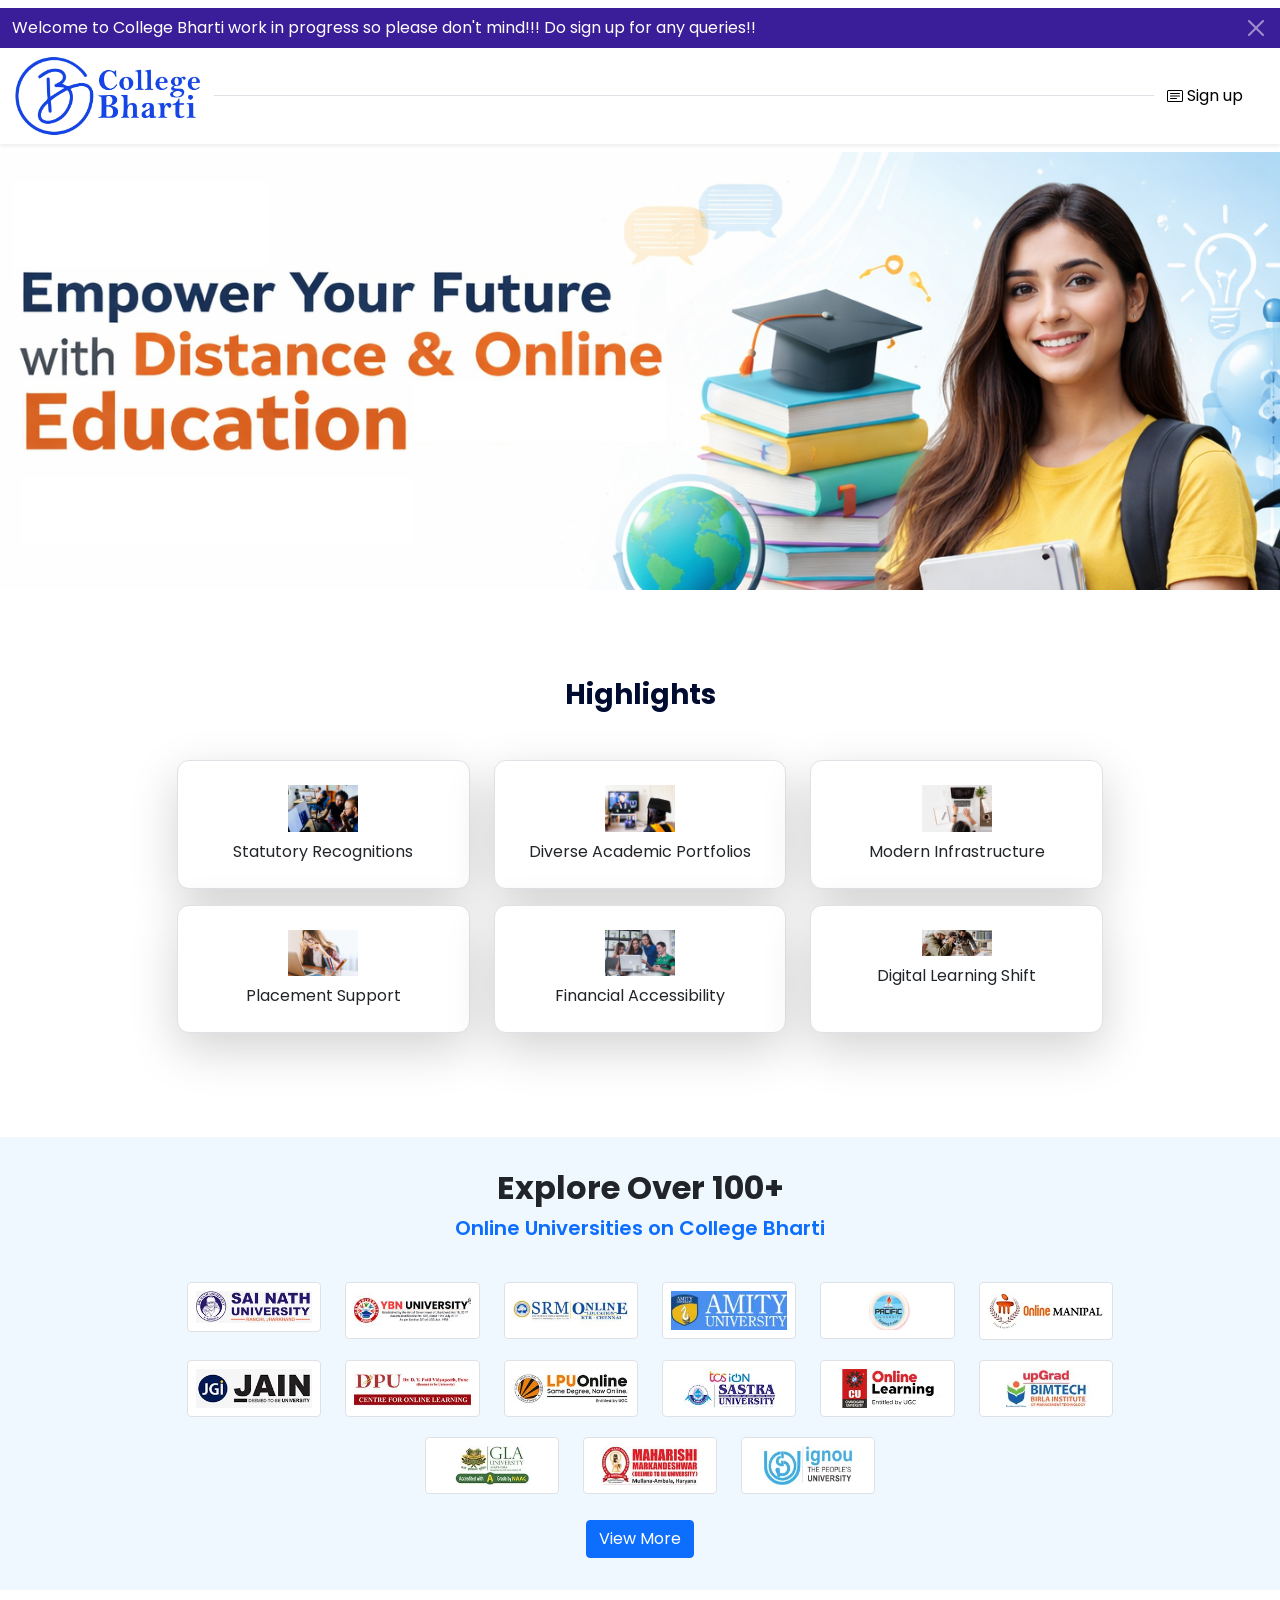
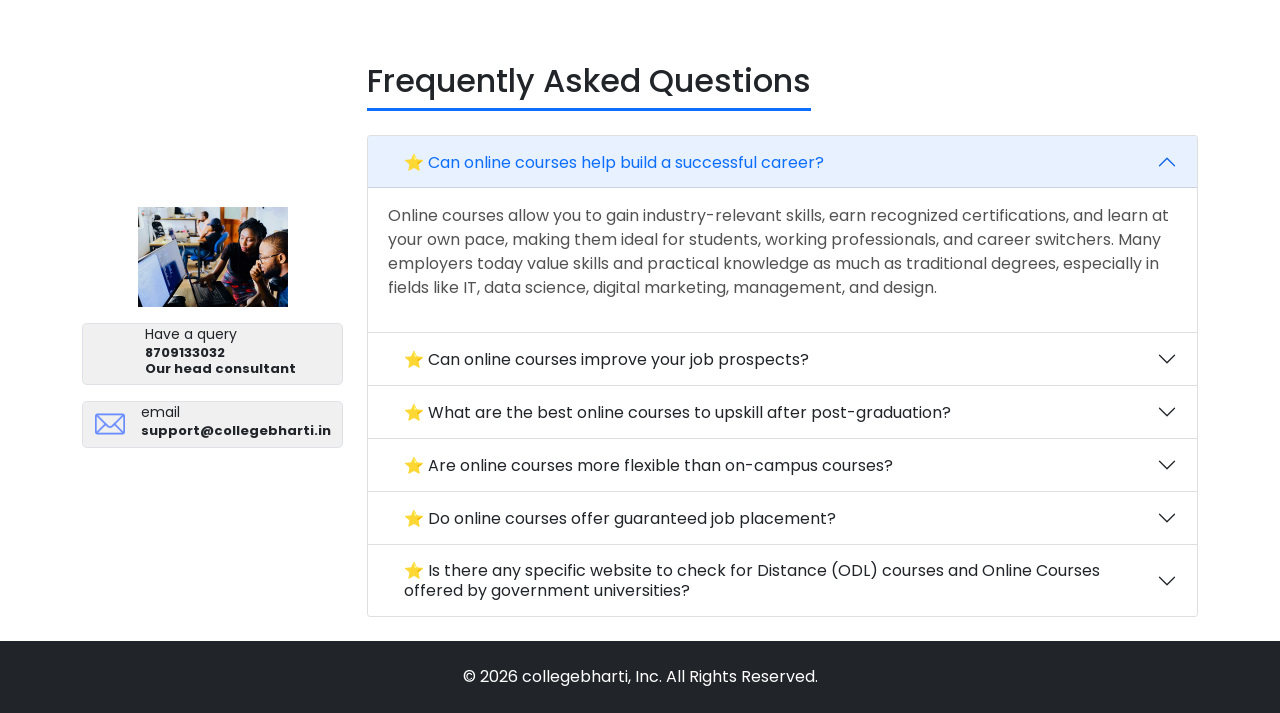
==== index.html @ 0f42dafe "Update in the database changed to firebase" ====
﻿<html lang="en" data-qb-installed="true">

<head>
  <!-- Google Tag Manager -->
  <script type="text/javascript" async=""
    src="https://www.googletagmanager.com/gtag/js?id=AW-16670004128&amp;cx=c&amp;gtm=4e62p1"></script>
  <script type="text/javascript" async=""
    src="https://www.googletagmanager.com/gtag/js?id=AW-10855552401&amp;cx=c&amp;gtm=4e62p1"></script>
  <script async="" src="https://s.adroll.com/j/ZLJFUQRIENGUBLKSGVADXE/roundtrip.js"></script>
  <script
    src="https://connect.facebook.net/signals/config/1124533482657163?v=2.9.272&amp;r=stable&amp;domain=collegeBharti.in&amp;hme=243a8305e15c8bf3a50c0d350a428553388d507240cf13e95dd0abfb8651365d&amp;ex_m=100%2C192%2C141%2C22%2C69%2C70%2C134%2C65%2C64%2C11%2C149%2C86%2C16%2C128%2C121%2C72%2C75%2C127%2C146%2C151%2C8%2C4%2C5%2C7%2C6%2C3%2C87%2C97%2C152%2C157%2C206%2C59%2C173%2C174%2C52%2C250%2C30%2C71%2C218%2C217%2C216%2C23%2C32%2C99%2C58%2C10%2C60%2C93%2C94%2C95%2C101%2C124%2C31%2C29%2C126%2C123%2C122%2C142%2C73%2C145%2C143%2C144%2C47%2C57%2C117%2C15%2C148%2C42%2C238%2C239%2C237%2C26%2C27%2C28%2C45%2C135%2C74%2C108%2C18%2C20%2C41%2C37%2C39%2C38%2C80%2C88%2C92%2C106%2C133%2C136%2C43%2C107%2C24%2C21%2C113%2C66%2C35%2C138%2C137%2C139%2C130%2C129%2C25%2C34%2C56%2C105%2C147%2C67%2C17%2C140%2C110%2C78%2C63%2C19%2C81%2C82%2C33%2C262%2C199%2C188%2C189%2C187%2C265%2C257%2C49%2C200%2C103%2C125%2C77%2C115%2C51%2C44%2C46%2C109%2C114%2C120%2C55%2C61%2C50%2C53%2C96%2C150%2C1%2C118%2C14%2C116%2C12%2C2%2C54%2C89%2C62%2C112%2C85%2C84%2C153%2C154%2C90%2C91%2C9%2C119%2C98%2C48%2C131%2C83%2C76%2C68%2C111%2C102%2C40%2C132%2C0%2C79%2C36%2C104%2C13%2C155%2C215%2C214%2C209%2C211%2C212%2C213%2C210%2C198%2C208%2C180%2C177%2C178%2C172%2C176%2C179%2C175%2C170%2C285%2C252%2C183%2C202%2C171%2C169%2C221%2C193%2C260%2C163%2C164%2C159%2C165%2C162%2C160%2C161%2C158%2C156%2C167%2C168%2C166%2C240%2C284%2C181"
    async=""></script>
  <script
    src="https://connect.facebook.net/signals/config/1454011912037950?v=2.9.272&amp;r=stable&amp;domain=collegeBharti.in&amp;hme=243a8305e15c8bf3a50c0d350a428553388d507240cf13e95dd0abfb8651365d&amp;ex_m=100%2C192%2C141%2C22%2C69%2C70%2C134%2C65%2C64%2C11%2C149%2C86%2C16%2C128%2C121%2C72%2C75%2C127%2C146%2C151%2C8%2C4%2C5%2C7%2C6%2C3%2C87%2C97%2C152%2C157%2C206%2C59%2C173%2C174%2C52%2C250%2C30%2C71%2C218%2C217%2C216%2C23%2C32%2C99%2C58%2C10%2C60%2C93%2C94%2C95%2C101%2C124%2C31%2C29%2C126%2C123%2C122%2C142%2C73%2C145%2C143%2C144%2C47%2C57%2C117%2C15%2C148%2C42%2C238%2C239%2C237%2C26%2C27%2C28%2C45%2C135%2C74%2C108%2C18%2C20%2C41%2C37%2C39%2C38%2C80%2C88%2C92%2C106%2C133%2C136%2C43%2C107%2C24%2C21%2C113%2C66%2C35%2C138%2C137%2C139%2C130%2C129%2C25%2C34%2C56%2C105%2C147%2C67%2C17%2C140%2C110%2C78%2C63%2C19%2C81%2C82%2C33%2C262%2C199%2C188%2C189%2C187%2C265%2C257%2C49%2C200%2C103%2C125%2C77%2C115%2C51%2C44%2C46%2C109%2C114%2C120%2C55%2C61%2C50%2C53%2C96%2C150%2C1%2C118%2C14%2C116%2C12%2C2%2C54%2C89%2C62%2C112%2C85%2C84%2C153%2C154%2C90%2C91%2C9%2C119%2C98%2C48%2C131%2C83%2C76%2C68%2C111%2C102%2C40%2C132%2C0%2C79%2C36%2C104%2C13%2C155"
    async=""></script>
  <script async="" src="https://connect.facebook.net/en_US/fbevents.js"></script>
  <script async="" src="https://www.googletagmanager.com/gtm.js?id=GTM-MFCZZK9L"></script>
  <script>
    (function (w, d, s, l, i) {
      w[l] = w[l] || [];
      w[l].push({
        'gtm.start': new Date().getTime(),
        event: 'gtm.js'
      });
      var f = d.getElementsByTagName(s)[0],
        j = d.createElement(s),
        dl = l != 'dataLayer' ? '&l=' + l : '';
      j.async = true;
      j.src =
        'https://www.googletagmanager.com/gtm.js?id=' + i + dl;
      f.parentNode.insertBefore(j, f);
    })(window, document, 'script', 'dataLayer', 'GTM-MFCZZK9L');
  </script>
  <!-- End Google Tag Manager -->

  <meta charset="UTF-8">
  <meta http-equiv="X-UA-Compatible" content="IE=edge">
  <meta name="viewport" content="width=device-width, initial-scale=1.0">
  <link rel="shortcut icon" href="College Bharti Final File.webp">
  <title></title>
  <link rel="stylesheet" href="css/bootstrap.min.css">
  <link rel="stylesheet" href="css/owl.carousel.min.css">
  <link rel="stylesheet" href="css/owl.theme.default.min.css">
  <link rel="stylesheet" href="css/style.css">
  <link rel="stylesheet" href="css/cardstyle.css">
  <link rel="stylesheet" href="css/responsive.css">
  <script src="https://kit.fontawesome.com/8b89348dc3.js" crossorigin="anonymous"></script>
  <link rel="stylesheet" href="https://cdnjs.cloudflare.com/ajax/libs/font-awesome/6.5.0/css/all.min.css">
  <link rel="stylesheet" href="https://cdnjs.cloudflare.com/ajax/libs/font-awesome/6.5.0/css/all.min.css">
  <script async="" src="https://www.googletagmanager.com/gtag/js?id=AW-11088436937"></script>
  <link rel="stylesheet" href="https://cdn.jsdelivr.net/npm/bootstrap-icons@1.9.1/font/bootstrap-icons.css">
  <!-- google font -->
  <link
    href="https://fonts.googleapis.com/css2?family=Poppins:ital,wght@0,100;0,200;0,300;0,400;0,500;0,700;0,800;0,900;1,200;1,400;1,500;1,600&amp;display=swap"
    rel="stylesheet">
  <script src="https://cdnjs.cloudflare.com/ajax/libs/lottie-web/5.12.2/lottie.min.js"></script>
  <!-- Google tag (gtag.js) -->
  <script async="" src="https://www.googletagmanager.com/gtag/js?id=AW-10855552401"></script>
  <script>
    window.dataLayer = window.dataLayer || [];

    function gtag() {
      dataLayer.push(arguments);
    }
    gtag('js', new Date());
    gtag('config', 'AW-10855552401');
  </script>
  <!-- Meta Pixel Code -->
  <script>
    ! function (f, b, e, v, n, t, s) {
      if (f.fbq) return;
      n = f.fbq = function () {
        n.callMethod ?
          n.callMethod.apply(n, arguments) : n.queue.push(arguments)
      };
      if (!f._fbq) f._fbq = n;
      n.push = n;
      n.loaded = !0;
      n.version = '2.0';
      n.queue = [];
      t = b.createElement(e);
      t.async = !0;
      t.src = v;
      s = b.getElementsByTagName(e)[0];
      s.parentNode.insertBefore(t, s)
    }(window, document, 'script',
      'https://connect.facebook.net/en_US/fbevents.js');
    fbq('init', '1454011912037950');
    fbq('track', 'PageView');
  </script>
  <noscript><img height="1" width="1" style="display:none"
      src="https://www.facebook.com/tr?id=1454011912037950&ev=PageView&noscript=1" /></noscript>

  <!-- End Meta Pixel Code -->

  <script type="text/javascript">
    adroll_adv_id = "ZLJFUQRIENGUBLKSGVADXE";
    adroll_pix_id = "ILFTEFU5KFA2RCSHQ4VC3H";
    adroll_version = "2.0";

    (function (w, d, e, o, a) {
      w.__adroll_loaded = true;
      w.adroll = w.adroll || [];
      w.adroll.f = ['setProperties', 'identify', 'track'];
      var roundtripUrl = "https://s.adroll.com/j/" + adroll_adv_id +
        "/roundtrip.js";
      for (a = 0; a < w.adroll.f.length; a++) {
        w.adroll[w.adroll.f[a]] = w.adroll[w.adroll.f[a]] || (function (n) {
          return function () {
            w.adroll.push([n, arguments])
          }
        })(w.adroll.f[a])
      }

      e = d.createElement('script');
      o = d.getElementsByTagName('script')[0];
      e.async = 1;
      e.src = roundtripUrl;
      o.parentNode.insertBefore(e, o);
    })(window, document);
    adroll.track("pageView");
  </script>

  <!-- Google tag (gtag.js) -->
  <script async="" src="https://www.googletagmanager.com/gtag/js?id=AW-16670004128"></script>
  <script>
    window.dataLayer = window.dataLayer || [];

    function gtag() {
      dataLayer.push(arguments);
    }
    gtag('js', new Date());
    gtag('config', 'AW-16670004128', {
      'allow_enhanced_conversions': true
    });
  </script>

  <!-- Meta Pixel Code -->
  <script>
    ! function (f, b, e, v, n, t, s) {
      if (f.fbq) return;
      n = f.fbq = function () {
        n.callMethod ?
          n.callMethod.apply(n, arguments) : n.queue.push(arguments)
      };
      if (!f._fbq) f._fbq = n;
      n.push = n;
      n.loaded = !0;
      n.version = '2.0';
      n.queue = [];
      t = b.createElement(e);
      t.async = !0;
      t.src = v;
      s = b.getElementsByTagName(e)[0];
      s.parentNode.insertBefore(t, s)
    }(window, document, 'script',
      'https://connect.facebook.net/en_US/fbevents.js');
    fbq('init', '1124533482657163');
    fbq('track', 'PageView');
  </script>
  <noscript>
    <img height="1" width="1" style="display:none"
      src="https://www.facebook.com/tr?id=1124533482657163&ev=PageView&noscript=1" /></noscript>
  <!-- End Meta Pixel Code -->

  <style>
    button:focus,
    .btn:focus {
      box-shadow: none !important;
    }

    footer ul li {
      text-transform: lowercase;
      margin-bottom: 10px;
    }

    .error {
      font-size: 12px;
      color: #e24c4c !important;
    }
  </style>

  <script async="" type="text/javascript" src="https://www.clickcease.com/monitor/stat.js"></script>
  <style>
    :root {
      --swal2-outline: 0 0 0 3px rgba(100, 150, 200, 0.5);
      --swal2-container-padding: 0.625em;
      --swal2-backdrop: rgba(0, 0, 0, 0.4);
      --swal2-backdrop-transition: background-color 0.15s;
      --swal2-width: 32em;
      --swal2-padding: 0 0 1.25em;
      --swal2-border: none;
      --swal2-border-radius: 0.3125rem;
      --swal2-background: white;
      --swal2-color: #545454;
      --swal2-show-animation: swal2-show 0.3s;
      --swal2-hide-animation: swal2-hide 0.15s forwards;
      --swal2-icon-zoom: 1;
      --swal2-icon-animations: true;
      --swal2-title-padding: 0.8em 1em 0;
      --swal2-html-container-padding: 1em 1.6em 0.3em;
      --swal2-input-border: 1px solid #d9d9d9;
      --swal2-input-border-radius: 0.1875em;
      --swal2-input-box-shadow: inset 0 1px 1px rgba(0, 0, 0, 0.06), 0 0 0 3px transparent;
      --swal2-input-background: transparent;
      --swal2-input-transition: border-color 0.2s, box-shadow 0.2s;
      --swal2-input-hover-box-shadow: inset 0 1px 1px rgba(0, 0, 0, 0.06), 0 0 0 3px transparent;
      --swal2-input-focus-border: 1px solid #b4dbed;
      --swal2-input-focus-box-shadow: inset 0 1px 1px rgba(0, 0, 0, 0.06), 0 0 0 3px rgba(100, 150, 200, 0.5);
      --swal2-progress-step-background: #add8e6;
      --swal2-validation-message-background: #f0f0f0;
      --swal2-validation-message-color: #666;
      --swal2-footer-border-color: #eee;
      --swal2-footer-background: transparent;
      --swal2-footer-color: inherit;
      --swal2-timer-progress-bar-background: rgba(0, 0, 0, 0.3);
      --swal2-close-button-position: initial;
      --swal2-close-button-inset: auto;
      --swal2-close-button-font-size: 2.5em;
      --swal2-close-button-color: #ccc;
      --swal2-close-button-transition: color 0.2s, box-shadow 0.2s;
      --swal2-close-button-outline: initial;
      --swal2-close-button-box-shadow: inset 0 0 0 3px transparent;
      --swal2-close-button-focus-box-shadow: inset var(--swal2-outline);
      --swal2-close-button-hover-transform: none;
      --swal2-actions-justify-content: center;
      --swal2-actions-width: auto;
      --swal2-actions-margin: 1.25em auto 0;
      --swal2-actions-padding: 0;
      --swal2-actions-border-radius: 0;
      --swal2-actions-background: transparent;
      --swal2-action-button-transition: background-color 0.2s, box-shadow 0.2s;
      --swal2-action-button-hover: black 10%;
      --swal2-action-button-active: black 10%;
      --swal2-confirm-button-box-shadow: none;
      --swal2-confirm-button-border-radius: 0.25em;
      --swal2-confirm-button-background-color: #7066e0;
      --swal2-confirm-button-color: #fff;
      --swal2-deny-button-box-shadow: none;
      --swal2-deny-button-border-radius: 0.25em;
      --swal2-deny-button-background-color: #dc3741;
      --swal2-deny-button-color: #fff;
      --swal2-cancel-button-box-shadow: none;
      --swal2-cancel-button-border-radius: 0.25em;
      --swal2-cancel-button-background-color: #6e7881;
      --swal2-cancel-button-color: #fff;
      --swal2-toast-show-animation: swal2-toast-show 0.5s;
      --swal2-toast-hide-animation: swal2-toast-hide 0.1s forwards;
      --swal2-toast-border: none;
      --swal2-toast-box-shadow: 0 0 1px hsl(0deg 0% 0% / 0.075), 0 1px 2px hsl(0deg 0% 0% / 0.075), 1px 2px 4px hsl(0deg 0% 0% / 0.075), 1px 3px 8px hsl(0deg 0% 0% / 0.075), 2px 4px 16px hsl(0deg 0% 0% / 0.075)
    }

    [data-swal2-theme=dark] {
      --swal2-dark-theme-black: #19191a;
      --swal2-dark-theme-white: #e1e1e1;
      --swal2-background: var(--swal2-dark-theme-black);
      --swal2-color: var(--swal2-dark-theme-white);
      --swal2-footer-border-color: #555;
      --swal2-input-background: color-mix(in srgb, var(--swal2-dark-theme-black), var(--swal2-dark-theme-white) 10%);
      --swal2-validation-message-background: color-mix(in srgb, var(--swal2-dark-theme-black), var(--swal2-dark-theme-white) 10%);
      --swal2-validation-message-color: var(--swal2-dark-theme-white);
      --swal2-timer-progress-bar-background: rgba(255, 255, 255, 0.7)
    }

    @media(prefers-color-scheme: dark) {
      [data-swal2-theme=auto] {
        --swal2-dark-theme-black: #19191a;
        --swal2-dark-theme-white: #e1e1e1;
        --swal2-background: var(--swal2-dark-theme-black);
        --swal2-color: var(--swal2-dark-theme-white);
        --swal2-footer-border-color: #555;
        --swal2-input-background: color-mix(in srgb, var(--swal2-dark-theme-black), var(--swal2-dark-theme-white) 10%);
        --swal2-validation-message-background: color-mix(in srgb, var(--swal2-dark-theme-black), var(--swal2-dark-theme-white) 10%);
        --swal2-validation-message-color: var(--swal2-dark-theme-white);
        --swal2-timer-progress-bar-background: rgba(255, 255, 255, 0.7)
      }
    }

    body.swal2-shown:not(.swal2-no-backdrop, .swal2-toast-shown) {
      overflow: hidden
    }

    body.swal2-height-auto {
      height: auto !important
    }

    body.swal2-no-backdrop .swal2-container {
      background-color: rgba(0, 0, 0, 0) !important;
      pointer-events: none
    }

    body.swal2-no-backdrop .swal2-container .swal2-popup {
      pointer-events: all
    }

    body.swal2-no-backdrop .swal2-container .swal2-modal {
      box-shadow: 0 0 10px var(--swal2-backdrop)
    }

    body.swal2-toast-shown .swal2-container {
      box-sizing: border-box;
      width: 360px;
      max-width: 100%;
      background-color: rgba(0, 0, 0, 0);
      pointer-events: none
    }

    body.swal2-toast-shown .swal2-container.swal2-top {
      inset: 0 auto auto 50%;
      transform: translateX(-50%)
    }

    body.swal2-toast-shown .swal2-container.swal2-top-end,
    body.swal2-toast-shown .swal2-container.swal2-top-right {
      inset: 0 0 auto auto
    }

    body.swal2-toast-shown .swal2-container.swal2-top-start,
    body.swal2-toast-shown .swal2-container.swal2-top-left {
      inset: 0 auto auto 0
    }

    body.swal2-toast-shown .swal2-container.swal2-center-start,
    body.swal2-toast-shown .swal2-container.swal2-center-left {
      inset: 50% auto auto 0;
      transform: translateY(-50%)
    }

    body.swal2-toast-shown .swal2-container.swal2-center {
      inset: 50% auto auto 50%;
      transform: translate(-50%, -50%)
    }

    body.swal2-toast-shown .swal2-container.swal2-center-end,
    body.swal2-toast-shown .swal2-container.swal2-center-right {
      inset: 50% 0 auto auto;
      transform: translateY(-50%)
    }

    body.swal2-toast-shown .swal2-container.swal2-bottom-start,
    body.swal2-toast-shown .swal2-container.swal2-bottom-left {
      inset: auto auto 0 0
    }

    body.swal2-toast-shown .swal2-container.swal2-bottom {
      inset: auto auto 0 50%;
      transform: translateX(-50%)
    }

    body.swal2-toast-shown .swal2-container.swal2-bottom-end,
    body.swal2-toast-shown .swal2-container.swal2-bottom-right {
      inset: auto 0 0 auto
    }

    @media print {
      body.swal2-shown:not(.swal2-no-backdrop, .swal2-toast-shown) {
        overflow-y: scroll !important
      }

      body.swal2-shown:not(.swal2-no-backdrop, .swal2-toast-shown)>[aria-hidden=true] {
        display: none
      }

      body.swal2-shown:not(.swal2-no-backdrop, .swal2-toast-shown) .swal2-container {
        position: static !important
      }
    }

    div:where(.swal2-container) {
      display: grid;
      position: fixed;
      z-index: 1060;
      inset: 0;
      box-sizing: border-box;
      grid-template-areas: "top-start     top            top-end" "center-start  center         center-end" "bottom-start  bottom-center  bottom-end";
      grid-template-rows: minmax(min-content, auto) minmax(min-content, auto) minmax(min-content, auto);
      height: 100%;
      padding: var(--swal2-container-padding);
      overflow-x: hidden;
      transition: var(--swal2-backdrop-transition);
      -webkit-overflow-scrolling: touch
    }

    div:where(.swal2-container).swal2-backdrop-show,
    div:where(.swal2-container).swal2-noanimation {
      background: var(--swal2-backdrop)
    }

    div:where(.swal2-container).swal2-backdrop-hide {
      background: rgba(0, 0, 0, 0) !important
    }

    div:where(.swal2-container).swal2-top-start,
    div:where(.swal2-container).swal2-center-start,
    div:where(.swal2-container).swal2-bottom-start {
      grid-template-columns: minmax(0, 1fr) auto auto
    }

    div:where(.swal2-container).swal2-top,
    div:where(.swal2-container).swal2-center,
    div:where(.swal2-container).swal2-bottom {
      grid-template-columns: auto minmax(0, 1fr) auto
    }

    div:where(.swal2-container).swal2-top-end,
    div:where(.swal2-container).swal2-center-end,
    div:where(.swal2-container).swal2-bottom-end {
      grid-template-columns: auto auto minmax(0, 1fr)
    }

    div:where(.swal2-container).swal2-top-start>.swal2-popup {
      align-self: start
    }

    div:where(.swal2-container).swal2-top>.swal2-popup {
      grid-column: 2;
      place-self: start center
    }

    div:where(.swal2-container).swal2-top-end>.swal2-popup,
    div:where(.swal2-container).swal2-top-right>.swal2-popup {
      grid-column: 3;
      place-self: start end
    }

    div:where(.swal2-container).swal2-center-start>.swal2-popup,
    div:where(.swal2-container).swal2-center-left>.swal2-popup {
      grid-row: 2;
      align-self: center
    }

    div:where(.swal2-container).swal2-center>.swal2-popup {
      grid-column: 2;
      grid-row: 2;
      place-self: center center
    }

    div:where(.swal2-container).swal2-center-end>.swal2-popup,
    div:where(.swal2-container).swal2-center-right>.swal2-popup {
      grid-column: 3;
      grid-row: 2;
      place-self: center end
    }

    div:where(.swal2-container).swal2-bottom-start>.swal2-popup,
    div:where(.swal2-container).swal2-bottom-left>.swal2-popup {
      grid-column: 1;
      grid-row: 3;
      align-self: end
    }

    div:where(.swal2-container).swal2-bottom>.swal2-popup {
      grid-column: 2;
      grid-row: 3;
      place-self: end center
    }

    div:where(.swal2-container).swal2-bottom-end>.swal2-popup,
    div:where(.swal2-container).swal2-bottom-right>.swal2-popup {
      grid-column: 3;
      grid-row: 3;
      place-self: end end
    }

    div:where(.swal2-container).swal2-grow-row>.swal2-popup,
    div:where(.swal2-container).swal2-grow-fullscreen>.swal2-popup {
      grid-column: 1/4;
      width: 100%
    }

    div:where(.swal2-container).swal2-grow-column>.swal2-popup,
    div:where(.swal2-container).swal2-grow-fullscreen>.swal2-popup {
      grid-row: 1/4;
      align-self: stretch
    }

    div:where(.swal2-container).swal2-no-transition {
      transition: none !important
    }

    div:where(.swal2-container)[popover] {
      width: auto;
      border: 0
    }

    div:where(.swal2-container) div:where(.swal2-popup) {
      display: none;
      position: relative;
      box-sizing: border-box;
      grid-template-columns: minmax(0, 100%);
      width: var(--swal2-width);
      max-width: 100%;
      padding: var(--swal2-padding);
      border: var(--swal2-border);
      border-radius: var(--swal2-border-radius);
      background: var(--swal2-background);
      color: var(--swal2-color);
      font-family: inherit;
      font-size: 1rem;
      container-name: swal2-popup
    }

    div:where(.swal2-container) div:where(.swal2-popup):focus {
      outline: none
    }

    div:where(.swal2-container) div:where(.swal2-popup).swal2-loading {
      overflow-y: hidden
    }

    div:where(.swal2-container) div:where(.swal2-popup).swal2-draggable {
      cursor: grab
    }

    div:where(.swal2-container) div:where(.swal2-popup).swal2-draggable div:where(.swal2-icon) {
      cursor: grab
    }

    div:where(.swal2-container) div:where(.swal2-popup).swal2-dragging {
      cursor: grabbing
    }

    div:where(.swal2-container) div:where(.swal2-popup).swal2-dragging div:where(.swal2-icon) {
      cursor: grabbing
    }

    div:where(.swal2-container) h2:where(.swal2-title) {
      position: relative;
      max-width: 100%;
      margin: 0;
      padding: var(--swal2-title-padding);
      color: inherit;
      font-size: 1.875em;
      font-weight: 600;
      text-align: center;
      text-transform: none;
      overflow-wrap: break-word;
      cursor: initial
    }

    div:where(.swal2-container) div:where(.swal2-actions) {
      display: flex;
      z-index: 1;
      box-sizing: border-box;
      flex-wrap: wrap;
      align-items: center;
      justify-content: var(--swal2-actions-justify-content);
      width: var(--swal2-actions-width);
      margin: var(--swal2-actions-margin);
      padding: var(--swal2-actions-padding);
      border-radius: var(--swal2-actions-border-radius);
      background: var(--swal2-actions-background)
    }

    div:where(.swal2-container) div:where(.swal2-loader) {
      display: none;
      align-items: center;
      justify-content: center;
      width: 2.2em;
      height: 2.2em;
      margin: 0 1.875em;
      animation: swal2-rotate-loading 1.5s linear 0s infinite normal;
      border-width: .25em;
      border-style: solid;
      border-radius: 100%;
      border-color: #2778c4 rgba(0, 0, 0, 0) #2778c4 rgba(0, 0, 0, 0)
    }

    div:where(.swal2-container) button:where(.swal2-styled) {
      margin: .3125em;
      padding: .625em 1.1em;
      transition: var(--swal2-action-button-transition);
      border: none;
      box-shadow: 0 0 0 3px rgba(0, 0, 0, 0);
      font-weight: 500
    }

    div:where(.swal2-container) button:where(.swal2-styled):not([disabled]) {
      cursor: pointer
    }

    div:where(.swal2-container) button:where(.swal2-styled):where(.swal2-confirm) {
      border-radius: var(--swal2-confirm-button-border-radius);
      background: initial;
      background-color: var(--swal2-confirm-button-background-color);
      box-shadow: var(--swal2-confirm-button-box-shadow);
      color: var(--swal2-confirm-button-color);
      font-size: 1em
    }

    div:where(.swal2-container) button:where(.swal2-styled):where(.swal2-confirm):hover {
      background-color: color-mix(in srgb, var(--swal2-confirm-button-background-color), var(--swal2-action-button-hover))
    }

    div:where(.swal2-container) button:where(.swal2-styled):where(.swal2-confirm):active {
      background-color: color-mix(in srgb, var(--swal2-confirm-button-background-color), var(--swal2-action-button-active))
    }

    div:where(.swal2-container) button:where(.swal2-styled):where(.swal2-deny) {
      border-radius: var(--swal2-deny-button-border-radius);
      background: initial;
      background-color: var(--swal2-deny-button-background-color);
      box-shadow: var(--swal2-deny-button-box-shadow);
      color: var(--swal2-deny-button-color);
      font-size: 1em
    }

    div:where(.swal2-container) button:where(.swal2-styled):where(.swal2-deny):hover {
      background-color: color-mix(in srgb, var(--swal2-deny-button-background-color), var(--swal2-action-button-hover))
    }

    div:where(.swal2-container) button:where(.swal2-styled):where(.swal2-deny):active {
      background-color: color-mix(in srgb, var(--swal2-deny-button-background-color), var(--swal2-action-button-active))
    }

    div:where(.swal2-container) button:where(.swal2-styled):where(.swal2-cancel) {
      border-radius: var(--swal2-cancel-button-border-radius);
      background: initial;
      background-color: var(--swal2-cancel-button-background-color);
      box-shadow: var(--swal2-cancel-button-box-shadow);
      color: var(--swal2-cancel-button-color);
      font-size: 1em
    }

    div:where(.swal2-container) button:where(.swal2-styled):where(.swal2-cancel):hover {
      background-color: color-mix(in srgb, var(--swal2-cancel-button-background-color), var(--swal2-action-button-hover))
    }

    div:where(.swal2-container) button:where(.swal2-styled):where(.swal2-cancel):active {
      background-color: color-mix(in srgb, var(--swal2-cancel-button-background-color), var(--swal2-action-button-active))
    }

    div:where(.swal2-container) button:where(.swal2-styled):focus-visible {
      outline: none;
      box-shadow: var(--swal2-action-button-focus-box-shadow)
    }

    div:where(.swal2-container) button:where(.swal2-styled)[disabled]:not(.swal2-loading) {
      opacity: .4
    }

    div:where(.swal2-container) button:where(.swal2-styled)::-moz-focus-inner {
      border: 0
    }

    div:where(.swal2-container) div:where(.swal2-footer) {
      margin: 1em 0 0;
      padding: 1em 1em 0;
      border-top: 1px solid var(--swal2-footer-border-color);
      background: var(--swal2-footer-background);
      color: var(--swal2-footer-color);
      font-size: 1em;
      text-align: center;
      cursor: initial
    }

    div:where(.swal2-container) .swal2-timer-progress-bar-container {
      position: absolute;
      right: 0;
      bottom: 0;
      left: 0;
      grid-column: auto !important;
      overflow: hidden;
      border-bottom-right-radius: var(--swal2-border-radius);
      border-bottom-left-radius: var(--swal2-border-radius)
    }

    div:where(.swal2-container) div:where(.swal2-timer-progress-bar) {
      width: 100%;
      height: .25em;
      background: var(--swal2-timer-progress-bar-background)
    }

    div:where(.swal2-container) img:where(.swal2-image) {
      max-width: 100%;
      margin: 2em auto 1em;
      cursor: initial
    }

    div:where(.swal2-container) button:where(.swal2-close) {
      position: var(--swal2-close-button-position);
      inset: var(--swal2-close-button-inset);
      z-index: 2;
      align-items: center;
      justify-content: center;
      width: 1.2em;
      height: 1.2em;
      margin-top: 0;
      margin-right: 0;
      margin-bottom: -1.2em;
      padding: 0;
      overflow: hidden;
      transition: var(--swal2-close-button-transition);
      border: none;
      border-radius: var(--swal2-border-radius);
      outline: var(--swal2-close-button-outline);
      background: rgba(0, 0, 0, 0);
      color: var(--swal2-close-button-color);
      font-family: monospace;
      font-size: var(--swal2-close-button-font-size);
      cursor: pointer;
      justify-self: end
    }

    div:where(.swal2-container) button:where(.swal2-close):hover {
      transform: var(--swal2-close-button-hover-transform);
      background: rgba(0, 0, 0, 0);
      color: #f27474
    }

    div:where(.swal2-container) button:where(.swal2-close):focus-visible {
      outline: none;
      box-shadow: var(--swal2-close-button-focus-box-shadow)
    }

    div:where(.swal2-container) button:where(.swal2-close)::-moz-focus-inner {
      border: 0
    }

    div:where(.swal2-container) div:where(.swal2-html-container) {
      z-index: 1;
      justify-content: center;
      margin: 0;
      padding: var(--swal2-html-container-padding);
      overflow: auto;
      color: inherit;
      font-size: 1.125em;
      font-weight: normal;
      line-height: normal;
      text-align: center;
      overflow-wrap: break-word;
      word-break: break-word;
      cursor: initial
    }

    div:where(.swal2-container) input:where(.swal2-input),
    div:where(.swal2-container) input:where(.swal2-file),
    div:where(.swal2-container) textarea:where(.swal2-textarea),
    div:where(.swal2-container) select:where(.swal2-select),
    div:where(.swal2-container) div:where(.swal2-radio),
    div:where(.swal2-container) label:where(.swal2-checkbox) {
      margin: 1em 2em 3px
    }

    div:where(.swal2-container) input:where(.swal2-input),
    div:where(.swal2-container) input:where(.swal2-file),
    div:where(.swal2-container) textarea:where(.swal2-textarea) {
      box-sizing: border-box;
      width: auto;
      transition: var(--swal2-input-transition);
      border: var(--swal2-input-border);
      border-radius: var(--swal2-input-border-radius);
      background: var(--swal2-input-background);
      box-shadow: var(--swal2-input-box-shadow);
      color: inherit;
      font-size: 1.125em
    }

    div:where(.swal2-container) input:where(.swal2-input).swal2-inputerror,
    div:where(.swal2-container) input:where(.swal2-file).swal2-inputerror,
    div:where(.swal2-container) textarea:where(.swal2-textarea).swal2-inputerror {
      border-color: #f27474 !important;
      box-shadow: 0 0 2px #f27474 !important
    }

    div:where(.swal2-container) input:where(.swal2-input):hover,
    div:where(.swal2-container) input:where(.swal2-file):hover,
    div:where(.swal2-container) textarea:where(.swal2-textarea):hover {
      box-shadow: var(--swal2-input-hover-box-shadow)
    }

    div:where(.swal2-container) input:where(.swal2-input):focus,
    div:where(.swal2-container) input:where(.swal2-file):focus,
    div:where(.swal2-container) textarea:where(.swal2-textarea):focus {
      border: var(--swal2-input-focus-border);
      outline: none;
      box-shadow: var(--swal2-input-focus-box-shadow)
    }

    div:where(.swal2-container) input:where(.swal2-input)::placeholder,
    div:where(.swal2-container) input:where(.swal2-file)::placeholder,
    div:where(.swal2-container) textarea:where(.swal2-textarea)::placeholder {
      color: #ccc
    }

    div:where(.swal2-container) .swal2-range {
      margin: 1em 2em 3px;
      background: var(--swal2-background)
    }

    div:where(.swal2-container) .swal2-range input {
      width: 80%
    }

    div:where(.swal2-container) .swal2-range output {
      width: 20%;
      color: inherit;
      font-weight: 600;
      text-align: center
    }

    div:where(.swal2-container) .swal2-range input,
    div:where(.swal2-container) .swal2-range output {
      height: 2.625em;
      padding: 0;
      font-size: 1.125em;
      line-height: 2.625em
    }

    div:where(.swal2-container) .swal2-input {
      height: 2.625em;
      padding: 0 .75em
    }

    div:where(.swal2-container) .swal2-file {
      width: 75%;
      margin-right: auto;
      margin-left: auto;
      background: var(--swal2-input-background);
      font-size: 1.125em
    }

    div:where(.swal2-container) .swal2-textarea {
      height: 6.75em;
      padding: .75em
    }

    div:where(.swal2-container) .swal2-select {
      min-width: 50%;
      max-width: 100%;
      padding: .375em .625em;
      background: var(--swal2-input-background);
      color: inherit;
      font-size: 1.125em
    }

    div:where(.swal2-container) .swal2-radio,
    div:where(.swal2-container) .swal2-checkbox {
      align-items: center;
      justify-content: center;
      background: var(--swal2-background);
      color: inherit
    }

    div:where(.swal2-container) .swal2-radio label,
    div:where(.swal2-container) .swal2-checkbox label {
      margin: 0 .6em;
      font-size: 1.125em
    }

    div:where(.swal2-container) .swal2-radio input,
    div:where(.swal2-container) .swal2-checkbox input {
      flex-shrink: 0;
      margin: 0 .4em
    }

    div:where(.swal2-container) label:where(.swal2-input-label) {
      display: flex;
      justify-content: center;
      margin: 1em auto 0
    }

    div:where(.swal2-container) div:where(.swal2-validation-message) {
      align-items: center;
      justify-content: center;
      margin: 1em 0 0;
      padding: .625em;
      overflow: hidden;
      background: var(--swal2-validation-message-background);
      color: var(--swal2-validation-message-color);
      font-size: 1em;
      font-weight: 300
    }

    div:where(.swal2-container) div:where(.swal2-validation-message)::before {
      content: "!";
      display: inline-block;
      width: 1.5em;
      min-width: 1.5em;
      height: 1.5em;
      margin: 0 .625em;
      border-radius: 50%;
      background-color: #f27474;
      color: #fff;
      font-weight: 600;
      line-height: 1.5em;
      text-align: center
    }

    div:where(.swal2-container) .swal2-progress-steps {
      flex-wrap: wrap;
      align-items: center;
      max-width: 100%;
      margin: 1.25em auto;
      padding: 0;
      background: rgba(0, 0, 0, 0);
      font-weight: 600
    }

    div:where(.swal2-container) .swal2-progress-steps li {
      display: inline-block;
      position: relative
    }

    div:where(.swal2-container) .swal2-progress-steps .swal2-progress-step {
      z-index: 20;
      flex-shrink: 0;
      width: 2em;
      height: 2em;
      border-radius: 2em;
      background: #2778c4;
      color: #fff;
      line-height: 2em;
      text-align: center
    }

    div:where(.swal2-container) .swal2-progress-steps .swal2-progress-step.swal2-active-progress-step {
      background: #2778c4
    }

    div:where(.swal2-container) .swal2-progress-steps .swal2-progress-step.swal2-active-progress-step~.swal2-progress-step {
      background: var(--swal2-progress-step-background);
      color: #fff
    }

    div:where(.swal2-container) .swal2-progress-steps .swal2-progress-step.swal2-active-progress-step~.swal2-progress-step-line {
      background: var(--swal2-progress-step-background)
    }

    div:where(.swal2-container) .swal2-progress-steps .swal2-progress-step-line {
      z-index: 10;
      flex-shrink: 0;
      width: 2.5em;
      height: .4em;
      margin: 0 -1px;
      background: #2778c4
    }

    div:where(.swal2-icon) {
      position: relative;
      box-sizing: content-box;
      justify-content: center;
      width: 5em;
      height: 5em;
      margin: 2.5em auto .6em;
      zoom: var(--swal2-icon-zoom);
      border: .25em solid rgba(0, 0, 0, 0);
      border-radius: 50%;
      border-color: #000;
      font-family: inherit;
      line-height: 5em;
      cursor: default;
      user-select: none
    }

    div:where(.swal2-icon) .swal2-icon-content {
      display: flex;
      align-items: center;
      font-size: 3.75em
    }

    div:where(.swal2-icon).swal2-error {
      border-color: #f27474;
      color: #f27474
    }

    div:where(.swal2-icon).swal2-error .swal2-x-mark {
      position: relative;
      flex-grow: 1
    }

    div:where(.swal2-icon).swal2-error [class^=swal2-x-mark-line] {
      display: block;
      position: absolute;
      top: 2.3125em;
      width: 2.9375em;
      height: .3125em;
      border-radius: .125em;
      background-color: #f27474
    }

    div:where(.swal2-icon).swal2-error [class^=swal2-x-mark-line][class$=left] {
      left: 1.0625em;
      transform: rotate(45deg)
    }

    div:where(.swal2-icon).swal2-error [class^=swal2-x-mark-line][class$=right] {
      right: 1em;
      transform: rotate(-45deg)
    }

    @container swal2-popup style(--swal2-icon-animations:true) {
      div:where(.swal2-icon).swal2-error.swal2-icon-show {
        animation: swal2-animate-error-icon .5s
      }

      div:where(.swal2-icon).swal2-error.swal2-icon-show .swal2-x-mark {
        animation: swal2-animate-error-x-mark .5s
      }
    }

    div:where(.swal2-icon).swal2-warning {
      border-color: #f8bb86;
      color: #f8bb86
    }

    @container swal2-popup style(--swal2-icon-animations:true) {
      div:where(.swal2-icon).swal2-warning.swal2-icon-show {
        animation: swal2-animate-error-icon .5s
      }

      div:where(.swal2-icon).swal2-warning.swal2-icon-show .swal2-icon-content {
        animation: swal2-animate-i-mark .5s
      }
    }

    div:where(.swal2-icon).swal2-info {
      border-color: #3fc3ee;
      color: #3fc3ee
    }

    @container swal2-popup style(--swal2-icon-animations:true) {
      div:where(.swal2-icon).swal2-info.swal2-icon-show {
        animation: swal2-animate-error-icon .5s
      }

      div:where(.swal2-icon).swal2-info.swal2-icon-show .swal2-icon-content {
        animation: swal2-animate-i-mark .8s
      }
    }

    div:where(.swal2-icon).swal2-question {
      border-color: #87adbd;
      color: #87adbd
    }

    @container swal2-popup style(--swal2-icon-animations:true) {
      div:where(.swal2-icon).swal2-question.swal2-icon-show {
        animation: swal2-animate-error-icon .5s
      }

      div:where(.swal2-icon).swal2-question.swal2-icon-show .swal2-icon-content {
        animation: swal2-animate-question-mark .8s
      }
    }

    div:where(.swal2-icon).swal2-success {
      border-color: #a5dc86;
      color: #a5dc86
    }

    div:where(.swal2-icon).swal2-success [class^=swal2-success-circular-line] {
      position: absolute;
      width: 3.75em;
      height: 7.5em;
      border-radius: 50%
    }

    div:where(.swal2-icon).swal2-success [class^=swal2-success-circular-line][class$=left] {
      top: -0.4375em;
      left: -2.0635em;
      transform: rotate(-45deg);
      transform-origin: 3.75em 3.75em;
      border-radius: 7.5em 0 0 7.5em
    }

    div:where(.swal2-icon).swal2-success [class^=swal2-success-circular-line][class$=right] {
      top: -0.6875em;
      left: 1.875em;
      transform: rotate(-45deg);
      transform-origin: 0 3.75em;
      border-radius: 0 7.5em 7.5em 0
    }

    div:where(.swal2-icon).swal2-success .swal2-success-ring {
      position: absolute;
      z-index: 2;
      top: -0.25em;
      left: -0.25em;
      box-sizing: content-box;
      width: 100%;
      height: 100%;
      border: .25em solid rgba(165, 220, 134, .3);
      border-radius: 50%
    }

    div:where(.swal2-icon).swal2-success .swal2-success-fix {
      position: absolute;
      z-index: 1;
      top: .5em;
      left: 1.625em;
      width: .4375em;
      height: 5.625em;
      transform: rotate(-45deg)
    }

    div:where(.swal2-icon).swal2-success [class^=swal2-success-line] {
      display: block;
      position: absolute;
      z-index: 2;
      height: .3125em;
      border-radius: .125em;
      background-color: #a5dc86
    }

    div:where(.swal2-icon).swal2-success [class^=swal2-success-line][class$=tip] {
      top: 2.875em;
      left: .8125em;
      width: 1.5625em;
      transform: rotate(45deg)
    }

    div:where(.swal2-icon).swal2-success [class^=swal2-success-line][class$=long] {
      top: 2.375em;
      right: .5em;
      width: 2.9375em;
      transform: rotate(-45deg)
    }

    @container swal2-popup style(--swal2-icon-animations:true) {
      div:where(.swal2-icon).swal2-success.swal2-icon-show .swal2-success-line-tip {
        animation: swal2-animate-success-line-tip .75s
      }

      div:where(.swal2-icon).swal2-success.swal2-icon-show .swal2-success-line-long {
        animation: swal2-animate-success-line-long .75s
      }

      div:where(.swal2-icon).swal2-success.swal2-icon-show .swal2-success-circular-line-right {
        animation: swal2-rotate-success-circular-line 4.25s ease-in
      }
    }

    [class^=swal2] {
      -webkit-tap-highlight-color: rgba(0, 0, 0, 0)
    }

    .swal2-show {
      animation: var(--swal2-show-animation)
    }

    .swal2-hide {
      animation: var(--swal2-hide-animation)
    }

    .swal2-noanimation {
      transition: none
    }

    .swal2-scrollbar-measure {
      position: absolute;
      top: -9999px;
      width: 50px;
      height: 50px;
      overflow: scroll
    }

    .swal2-rtl .swal2-close {
      margin-right: initial;
      margin-left: 0
    }

    .swal2-rtl .swal2-timer-progress-bar {
      right: 0;
      left: auto
    }

    .swal2-toast {
      box-sizing: border-box;
      grid-column: 1/4 !important;
      grid-row: 1/4 !important;
      grid-template-columns: min-content auto min-content;
      padding: 1em;
      overflow-y: hidden;
      border: var(--swal2-toast-border);
      background: var(--swal2-background);
      box-shadow: var(--swal2-toast-box-shadow);
      pointer-events: all
    }

    .swal2-toast>* {
      grid-column: 2
    }

    .swal2-toast h2:where(.swal2-title) {
      margin: .5em 1em;
      padding: 0;
      font-size: 1em;
      text-align: initial
    }

    .swal2-toast .swal2-loading {
      justify-content: center
    }

    .swal2-toast input:where(.swal2-input) {
      height: 2em;
      margin: .5em;
      font-size: 1em
    }

    .swal2-toast .swal2-validation-message {
      font-size: 1em
    }

    .swal2-toast div:where(.swal2-footer) {
      margin: .5em 0 0;
      padding: .5em 0 0;
      font-size: .8em
    }

    .swal2-toast button:where(.swal2-close) {
      grid-column: 3/3;
      grid-row: 1/99;
      align-self: center;
      width: .8em;
      height: .8em;
      margin: 0;
      font-size: 2em
    }

    .swal2-toast div:where(.swal2-html-container) {
      margin: .5em 1em;
      padding: 0;
      overflow: initial;
      font-size: 1em;
      text-align: initial
    }

    .swal2-toast div:where(.swal2-html-container):empty {
      padding: 0
    }

    .swal2-toast .swal2-loader {
      grid-column: 1;
      grid-row: 1/99;
      align-self: center;
      width: 2em;
      height: 2em;
      margin: .25em
    }

    .swal2-toast .swal2-icon {
      grid-column: 1;
      grid-row: 1/99;
      align-self: center;
      width: 2em;
      min-width: 2em;
      height: 2em;
      margin: 0 .5em 0 0
    }

    .swal2-toast .swal2-icon .swal2-icon-content {
      display: flex;
      align-items: center;
      font-size: 1.8em;
      font-weight: bold
    }

    .swal2-toast .swal2-icon.swal2-success .swal2-success-ring {
      width: 2em;
      height: 2em
    }

    .swal2-toast .swal2-icon.swal2-error [class^=swal2-x-mark-line] {
      top: .875em;
      width: 1.375em
    }

    .swal2-toast .swal2-icon.swal2-error [class^=swal2-x-mark-line][class$=left] {
      left: .3125em
    }

    .swal2-toast .swal2-icon.swal2-error [class^=swal2-x-mark-line][class$=right] {
      right: .3125em
    }

    .swal2-toast div:where(.swal2-actions) {
      justify-content: flex-start;
      height: auto;
      margin: 0;
      margin-top: .5em;
      padding: 0 .5em
    }

    .swal2-toast button:where(.swal2-styled) {
      margin: .25em .5em;
      padding: .4em .6em;
      font-size: 1em
    }

    a {
      color: #000 !important;
      text-decoration: none !important;
    }

    .swal2-toast .swal2-success {
      border-color: #a5dc86
    }

    .swal2-toast .swal2-success [class^=swal2-success-circular-line] {
      position: absolute;
      width: 1.6em;
      height: 3em;
      border-radius: 50%
    }

    .swal2-toast .swal2-success [class^=swal2-success-circular-line][class$=left] {
      top: -0.8em;
      left: -0.5em;
      transform: rotate(-45deg);
      transform-origin: 2em 2em;
      border-radius: 4em 0 0 4em
    }

    .swal2-toast .swal2-success [class^=swal2-success-circular-line][class$=right] {
      top: -0.25em;
      left: .9375em;
      transform-origin: 0 1.5em;
      border-radius: 0 4em 4em 0
    }

    .swal2-toast .swal2-success .swal2-success-ring {
      width: 2em;
      height: 2em
    }

    .swal2-toast .swal2-success .swal2-success-fix {
      top: 0;
      left: .4375em;
      width: .4375em;
      height: 2.6875em
    }

    .swal2-toast .swal2-success [class^=swal2-success-line] {
      height: .3125em
    }

    .swal2-toast .swal2-success [class^=swal2-success-line][class$=tip] {
      top: 1.125em;
      left: .1875em;
      width: .75em
    }

    .swal2-toast .swal2-success [class^=swal2-success-line][class$=long] {
      top: .9375em;
      right: .1875em;
      width: 1.375em
    }

    @container swal2-popup style(--swal2-icon-animations:true) {
      .swal2-toast .swal2-success.swal2-icon-show .swal2-success-line-tip {
        animation: swal2-toast-animate-success-line-tip .75s
      }

      .swal2-toast .swal2-success.swal2-icon-show .swal2-success-line-long {
        animation: swal2-toast-animate-success-line-long .75s
      }
    }

    .swal2-toast.swal2-show {
      animation: var(--swal2-toast-show-animation)
    }

    .swal2-toast.swal2-hide {
      animation: var(--swal2-toast-hide-animation)
    }

    @keyframes swal2-show {
      0% {
        transform: translate3d(0, -50px, 0) scale(0.9);
        opacity: 0
      }

      100% {
        transform: translate3d(0, 0, 0) scale(1);
        opacity: 1
      }
    }

    @keyframes swal2-hide {
      0% {
        transform: translate3d(0, 0, 0) scale(1);
        opacity: 1
      }

      100% {
        transform: translate3d(0, -50px, 0) scale(0.9);
        opacity: 0
      }
    }

    @keyframes swal2-animate-success-line-tip {
      0% {
        top: 1.1875em;
        left: .0625em;
        width: 0
      }

      54% {
        top: 1.0625em;
        left: .125em;
        width: 0
      }

      70% {
        top: 2.1875em;
        left: -0.375em;
        width: 3.125em
      }

      84% {
        top: 3em;
        left: 1.3125em;
        width: 1.0625em
      }

      100% {
        top: 2.8125em;
        left: .8125em;
        width: 1.5625em
      }
    }

    @keyframes swal2-animate-success-line-long {
      0% {
        top: 3.375em;
        right: 2.875em;
        width: 0
      }

      65% {
        top: 3.375em;
        right: 2.875em;
        width: 0
      }

      84% {
        top: 2.1875em;
        right: 0;
        width: 3.4375em
      }

      100% {
        top: 2.375em;
        right: .5em;
        width: 2.9375em
      }
    }

    @keyframes swal2-rotate-success-circular-line {
      0% {
        transform: rotate(-45deg)
      }

      5% {
        transform: rotate(-45deg)
      }

      12% {
        transform: rotate(-405deg)
      }

      100% {
        transform: rotate(-405deg)
      }
    }

    @keyframes swal2-animate-error-x-mark {
      0% {
        margin-top: 1.625em;
        transform: scale(0.4);
        opacity: 0
      }

      50% {
        margin-top: 1.625em;
        transform: scale(0.4);
        opacity: 0
      }

      80% {
        margin-top: -0.375em;
        transform: scale(1.15)
      }

      100% {
        margin-top: 0;
        transform: scale(1);
        opacity: 1
      }
    }

    @keyframes swal2-animate-error-icon {
      0% {
        transform: rotateX(100deg);
        opacity: 0
      }

      100% {
        transform: rotateX(0deg);
        opacity: 1
      }
    }

    @keyframes swal2-rotate-loading {
      0% {
        transform: rotate(0deg)
      }

      100% {
        transform: rotate(360deg)
      }
    }

    @keyframes swal2-animate-question-mark {
      0% {
        transform: rotateY(-360deg)
      }

      100% {
        transform: rotateY(0)
      }
    }

    @keyframes swal2-animate-i-mark {
      0% {
        transform: rotateZ(45deg);
        opacity: 0
      }

      25% {
        transform: rotateZ(-25deg);
        opacity: .4
      }

      50% {
        transform: rotateZ(15deg);
        opacity: .8
      }

      75% {
        transform: rotateZ(-5deg);
        opacity: 1
      }

      100% {
        transform: rotateX(0);
        opacity: 1
      }
    }

    @keyframes swal2-toast-show {
      0% {
        transform: translateY(-0.625em) rotateZ(2deg)
      }

      33% {
        transform: translateY(0) rotateZ(-2deg)
      }

      66% {
        transform: translateY(0.3125em) rotateZ(2deg)
      }

      100% {
        transform: translateY(0) rotateZ(0deg)
      }
    }

    @keyframes swal2-toast-hide {
      100% {
        transform: rotateZ(1deg);
        opacity: 0
      }
    }

    @keyframes swal2-toast-animate-success-line-tip {
      0% {
        top: .5625em;
        left: .0625em;
        width: 0
      }

      54% {
        top: .125em;
        left: .125em;
        width: 0
      }

      70% {
        top: .625em;
        left: -0.25em;
        width: 1.625em
      }

      84% {
        top: 1.0625em;
        left: .75em;
        width: .5em
      }

      100% {
        top: 1.125em;
        left: .1875em;
        width: .75em
      }
    }

    @keyframes swal2-toast-animate-success-line-long {
      0% {
        top: 1.625em;
        right: 1.375em;
        width: 0
      }

      65% {
        top: 1.25em;
        right: .9375em;
        width: 0
      }

      84% {
        top: .9375em;
        right: 0;
        width: 1.125em
      }

      100% {
        top: .9375em;
        right: .1875em;
        width: 1.375em
      }
    }
  </style>
  <script type="text/javascript" async=""
    src="https://googleads.g.doubleclick.net/pagead/viewthroughconversion/10855552401/?random=1772171110459&amp;cv=11&amp;fst=1772171110459&amp;bg=ffffff&amp;guid=ON&amp;async=1&amp;en=gtag.config&amp;gtm=45be62p1v879273330za200zb9240661954zd9240661954xec&amp;gcd=13l3l3l3l1l1&amp;dma=0&amp;tag_exp=103116026~103200004~104527907~104528501~104684208~104684211~115938466~115938468~117484252&amp;u_w=1920&amp;u_h=1080&amp;url=https%3A%2F%2FcollegeBharti.in%2Fpartner-online-courses%2F%3Fsource_campaign%3DInfluencer%26campaign_name%3DINF8800%26ad_group_name%3Demail%26ads_name%3D535%26partner_type%3DLOM&amp;ref=https%3A%2F%2Fwww.bing.com%2F&amp;frm=0&amp;tiba=Online%20Courses%20%7C%20College%20Vidya&amp;hn=www.googleadservices.com&amp;npa=0&amp;pscdl=noapi&amp;auid=1405723974.1771829109&amp;uaa=x86&amp;uab=64&amp;uafvl=Not%253AA-Brand%3B99.0.0.0%7CMicrosoft%2520Edge%3B145.0.3800.70%7CChromium%3B145.0.7632.110&amp;uamb=0&amp;uam=&amp;uap=Windows&amp;uapv=10.0.0&amp;uaw=0&amp;data=event%3Dgtag.config&amp;rfmt=3&amp;fmt=4"></script>
  <meta http-equiv="origin-trial"
    content="A41wt2Lsq30A9Ox/[base64]">
  <script type="text/javascript"
    src="https://d.adroll.com/consent/check/ZLJFUQRIENGUBLKSGVADXE?adroll_fpc=f672e46ae1f5a727ff5fe8a348d50cef-1771829111582&amp;pv=33545579902.22987&amp;arrfrr=https%3A%2F%2FcollegeBharti.in%2Fpartner-online-courses%2F%3Fsource_campaign%3DInfluencer%26campaign_name%3DINF8800%26ad_group_name%3Demail%26ads_name%3D535%26partner_type%3DLOM&amp;_s=157f05e6124ede95e2e7d4ad3335ec97&amp;_b=2"></script>
  <script type="text/javascript" async=""
    src="https://googleads.g.doubleclick.net/pagead/viewthroughconversion/16670004128/?random=1772171111006&amp;cv=11&amp;fst=1772171111006&amp;bg=ffffff&amp;guid=ON&amp;async=1&amp;en=gtag.config&amp;gtm=45be62p1v9192962646za200zb9240661954zd9240661954xec&amp;gcd=13l3l3l3l1l1&amp;dma=0&amp;tcfd=1000g&amp;tag_exp=103116026~103200004~104527907~104528500~104684208~104684211~115938466~115938468~116024733&amp;u_w=1920&amp;u_h=1080&amp;url=https%3A%2F%2FcollegeBharti.in%2Fpartner-online-courses%2F%3Fsource_campaign%3DInfluencer%26campaign_name%3DINF8800%26ad_group_name%3Demail%26ads_name%3D535%26partner_type%3DLOM&amp;ref=https%3A%2F%2Fwww.bing.com%2F&amp;frm=0&amp;tiba=Online%20Courses%20%7C%20College%20Vidya&amp;hn=www.googleadservices.com&amp;npa=0&amp;pscdl=noapi&amp;auid=1405723974.1771829109&amp;uaa=x86&amp;uab=64&amp;uafvl=Not%253AA-Brand%3B99.0.0.0%7CMicrosoft%2520Edge%3B145.0.3800.70%7CChromium%3B145.0.7632.110&amp;uamb=0&amp;uam=&amp;uap=Windows&amp;uapv=10.0.0&amp;uaw=0&amp;gpp_sid=-1&amp;data=event%3Dgtag.config&amp;rfmt=3&amp;fmt=4"></script>
  <div style="width: 1px; height: 1px; display: inline; position: absolute;"><img height="1" width="1"
      style="border-style:none;" alt=""
      src="https://d.adroll.com/cm/b/out?adroll_fpc=f672e46ae1f5a727ff5fe8a348d50cef-1771829111582&amp;pv=33545579902.22987&amp;arrfrr=https%3A%2F%2FcollegeBharti.in%2Fpartner-online-courses%2F%3Fsource_campaign%3DInfluencer%26campaign_name%3DINF8800%26ad_group_name%3Demail%26ads_name%3D535%26partner_type%3DLOM&amp;advertisable=ZLJFUQRIENGUBLKSGVADXE"><img
      height="1" width="1" style="border-style:none;" alt=""
      src="https://d.adroll.com/cm/bombora/out?adroll_fpc=f672e46ae1f5a727ff5fe8a348d50cef-1771829111582&amp;pv=33545579902.22987&amp;arrfrr=https%3A%2F%2FcollegeBharti.in%2Fpartner-online-courses%2F%3Fsource_campaign%3DInfluencer%26campaign_name%3DINF8800%26ad_group_name%3Demail%26ads_name%3D535%26partner_type%3DLOM&amp;advertisable=ZLJFUQRIENGUBLKSGVADXE"><img
      height="1" width="1" style="border-style:none;" alt=""
      src="https://d.adroll.com/cm/experian/out?adroll_fpc=f672e46ae1f5a727ff5fe8a348d50cef-1771829111582&amp;pv=33545579902.22987&amp;arrfrr=https%3A%2F%2FcollegeBharti.in%2Fpartner-online-courses%2F%3Fsource_campaign%3DInfluencer%26campaign_name%3DINF8800%26ad_group_name%3Demail%26ads_name%3D535%26partner_type%3DLOM&amp;advertisable=ZLJFUQRIENGUBLKSGVADXE"><img
      height="1" width="1" style="border-style:none;" alt=""
      src="https://d.adroll.com/cm/eyeota/out?adroll_fpc=f672e46ae1f5a727ff5fe8a348d50cef-1771829111582&amp;pv=33545579902.22987&amp;arrfrr=https%3A%2F%2FcollegeBharti.in%2Fpartner-online-courses%2F%3Fsource_campaign%3DInfluencer%26campaign_name%3DINF8800%26ad_group_name%3Demail%26ads_name%3D535%26partner_type%3DLOM&amp;advertisable=ZLJFUQRIENGUBLKSGVADXE"><img
      height="1" width="1" style="border-style:none;" alt=""
      src="https://d.adroll.com/cm/g/out?adroll_fpc=f672e46ae1f5a727ff5fe8a348d50cef-1771829111582&amp;pv=33545579902.22987&amp;arrfrr=https%3A%2F%2FcollegeBharti.in%2Fpartner-online-courses%2F%3Fsource_campaign%3DInfluencer%26campaign_name%3DINF8800%26ad_group_name%3Demail%26ads_name%3D535%26partner_type%3DLOM&amp;advertisable=ZLJFUQRIENGUBLKSGVADXE"><img
      height="1" width="1" style="border-style:none;" alt=""
      src="https://d.adroll.com/cm/index/out?adroll_fpc=f672e46ae1f5a727ff5fe8a348d50cef-1771829111582&amp;pv=33545579902.22987&amp;arrfrr=https%3A%2F%2FcollegeBharti.in%2Fpartner-online-courses%2F%3Fsource_campaign%3DInfluencer%26campaign_name%3DINF8800%26ad_group_name%3Demail%26ads_name%3D535%26partner_type%3DLOM&amp;advertisable=ZLJFUQRIENGUBLKSGVADXE"><img
      height="1" width="1" style="border-style:none;" alt=""
      src="https://d.adroll.com/cm/l/out?adroll_fpc=f672e46ae1f5a727ff5fe8a348d50cef-1771829111582&amp;pv=33545579902.22987&amp;arrfrr=https%3A%2F%2FcollegeBharti.in%2Fpartner-online-courses%2F%3Fsource_campaign%3DInfluencer%26campaign_name%3DINF8800%26ad_group_name%3Demail%26ads_name%3D535%26partner_type%3DLOM&amp;advertisable=ZLJFUQRIENGUBLKSGVADXE"><img
      height="1" width="1" style="border-style:none;" alt=""
      src="https://d.adroll.com/cm/n/out?adroll_fpc=f672e46ae1f5a727ff5fe8a348d50cef-1771829111582&amp;pv=33545579902.22987&amp;arrfrr=https%3A%2F%2FcollegeBharti.in%2Fpartner-online-courses%2F%3Fsource_campaign%3DInfluencer%26campaign_name%3DINF8800%26ad_group_name%3Demail%26ads_name%3D535%26partner_type%3DLOM&amp;advertisable=ZLJFUQRIENGUBLKSGVADXE"><img
      height="1" width="1" style="border-style:none;" alt=""
      src="https://d.adroll.com/cm/o/out?adroll_fpc=f672e46ae1f5a727ff5fe8a348d50cef-1771829111582&amp;pv=33545579902.22987&amp;arrfrr=https%3A%2F%2FcollegeBharti.in%2Fpartner-online-courses%2F%3Fsource_campaign%3DInfluencer%26campaign_name%3DINF8800%26ad_group_name%3Demail%26ads_name%3D535%26partner_type%3DLOM&amp;advertisable=ZLJFUQRIENGUBLKSGVADXE"><img
      height="1" width="1" style="border-style:none;" alt=""
      src="https://d.adroll.com/cm/outbrain/out?adroll_fpc=f672e46ae1f5a727ff5fe8a348d50cef-1771829111582&amp;pv=33545579902.22987&amp;arrfrr=https%3A%2F%2FcollegeBharti.in%2Fpartner-online-courses%2F%3Fsource_campaign%3DInfluencer%26campaign_name%3DINF8800%26ad_group_name%3Demail%26ads_name%3D535%26partner_type%3DLOM&amp;advertisable=ZLJFUQRIENGUBLKSGVADXE"><img
      height="1" width="1" style="border-style:none;" alt=""
      src="https://d.adroll.com/cm/pubmatic/out?adroll_fpc=f672e46ae1f5a727ff5fe8a348d50cef-1771829111582&amp;pv=33545579902.22987&amp;arrfrr=https%3A%2F%2FcollegeBharti.in%2Fpartner-online-courses%2F%3Fsource_campaign%3DInfluencer%26campaign_name%3DINF8800%26ad_group_name%3Demail%26ads_name%3D535%26partner_type%3DLOM&amp;advertisable=ZLJFUQRIENGUBLKSGVADXE"><img
      height="1" width="1" style="border-style:none;" alt=""
      src="https://d.adroll.com/cm/taboola/out?adroll_fpc=f672e46ae1f5a727ff5fe8a348d50cef-1771829111582&amp;pv=33545579902.22987&amp;arrfrr=https%3A%2F%2FcollegeBharti.in%2Fpartner-online-courses%2F%3Fsource_campaign%3DInfluencer%26campaign_name%3DINF8800%26ad_group_name%3Demail%26ads_name%3D535%26partner_type%3DLOM&amp;advertisable=ZLJFUQRIENGUBLKSGVADXE"><img
      height="1" width="1" style="border-style:none;" alt=""
      src="https://d.adroll.com/cm/triplelift/out?adroll_fpc=f672e46ae1f5a727ff5fe8a348d50cef-1771829111582&amp;pv=33545579902.22987&amp;arrfrr=https%3A%2F%2FcollegeBharti.in%2Fpartner-online-courses%2F%3Fsource_campaign%3DInfluencer%26campaign_name%3DINF8800%26ad_group_name%3Demail%26ads_name%3D535%26partner_type%3DLOM&amp;advertisable=ZLJFUQRIENGUBLKSGVADXE"><img
      height="1" width="1" style="border-style:none;" alt=""
      src="https://d.adroll.com/cm/x/out?adroll_fpc=f672e46ae1f5a727ff5fe8a348d50cef-1771829111582&amp;pv=33545579902.22987&amp;arrfrr=https%3A%2F%2FcollegeBharti.in%2Fpartner-online-courses%2F%3Fsource_campaign%3DInfluencer%26campaign_name%3DINF8800%26ad_group_name%3Demail%26ads_name%3D535%26partner_type%3DLOM&amp;advertisable=ZLJFUQRIENGUBLKSGVADXE">
  </div>
  <div style="width: 1px; height: 1px; display: inline; position: absolute;"></div>
</head>

<body style="" class="">
  <!-- Google Tag Manager (noscript) -->
  <noscript><iframe src="https://www.googletagmanager.com/ns.html?id=GTM-MFCZZK9L" height="0" width="0"
      style="display:none;visibility:hidden"></iframe></noscript>
  <!-- End Google Tag Manager (noscript) -->
  <!--  ClickCease.com tracking-->
  <script type="text/javascript">
    var script = document.createElement('script');
    script.async = true;
    script.type = 'text/javascript';
    var target = 'https://www.clickcease.com/monitor/stat.js';
    script.src = target;
    var elem = document.head;
    elem.appendChild(script);
  </script>
  <noscript>
    <a href='https://www.clickcease.com' rel='nofollow'><img src='https://monitor.clickcease.com'
        alt='ClickCease' /></a>
  </noscript>
  <!--  ClickCease.com tracking-->

  <div class="position-fixed end-0 d-block d-sm-none" id="whatsapp_icon" style="width: 60px; bottom: 80px; z-index: 99;"
    data-bs-toggle="modal" data-bs-target="#whatsAppChat"><svg xmlns="http://www.w3.org/2000/svg"
      xmlns:xlink="http://www.w3.org/1999/xlink" viewBox="0 0 250 250" width="250" height="250"
      preserveAspectRatio="xMidYMid meet"
      style="width: 100%; height: 100%; transform: translate3d(0px, 0px, 0px); content-visibility: visible;">
      <defs>
        <clipPath id="__lottie_element_2">
          <rect width="250" height="250" x="0" y="0"></rect>
        </clipPath>
      </defs>
      <g clip-path="url(#__lottie_element_2)">
        <g transform="matrix(1.0008541345596313,0,0,1.0008541345596313,125,125)" opacity="0.9986442473178373"
          style="display: block;">
          <g opacity="1" transform="matrix(1,0,0,1,0,0)">
            <path fill="rgb(35,179,58)" fill-opacity="1"
              d=" M0,-71.5 C39.46084976196289,-71.5 71.5,-39.46084976196289 71.5,0 C71.5,39.46084976196289 39.46084976196289,71.5 0,71.5 C-39.46084976196289,71.5 -71.5,39.46084976196289 -71.5,0 C-71.5,-39.46084976196289 -39.46084976196289,-71.5 0,-71.5z">
            </path>
          </g>
        </g>
        <g transform="matrix(1,0,0,1,125,125)" opacity="1" style="display: block;">
          <path fill="rgb(35,179,58)" fill-opacity="1"
            d=" M0.5659999847412109,-66.79199981689453 C37.766998291015625,-66.79199981689453 67.92500305175781,-36.6349983215332 67.92500305175781,0.5659999847412109 C67.92500305175781,37.766998291015625 39.768001556396484,67.92500305175781 2.566999912261963,67.92500305175781 C-11.180999755859375,67.92500305175781 -24.12299919128418,65.65799713134766 -34.779998779296875,58.5880012512207 C-34.779998779296875,58.5880012512207 -64.125,65.25700378417969 -64.125,65.25700378417969 C-64.125,65.25700378417969 -56.12200164794922,37.24599838256836 -56.12200164794922,37.24599838256836 C-63.7239990234375,26.339000701904297 -66.79199981689453,14.869000434875488 -66.79199981689453,0.5659999847412109 C-66.79199981689453,-36.6349983215332 -36.6349983215332,-66.79199981689453 0.5659999847412109,-66.79199981689453z">
          </path>
          <path stroke-linecap="butt" stroke-linejoin="miter" fill-opacity="0" stroke-miterlimit="4"
            stroke="rgb(255,255,255)" stroke-opacity="1" stroke-width="13"
            d=" M0.5659999847412109,-66.79199981689453 C37.766998291015625,-66.79199981689453 67.92500305175781,-36.6349983215332 67.92500305175781,0.5659999847412109 C67.92500305175781,37.766998291015625 39.768001556396484,67.92500305175781 2.566999912261963,67.92500305175781 C-11.180999755859375,67.92500305175781 -24.12299919128418,65.65799713134766 -34.779998779296875,58.5880012512207 C-34.779998779296875,58.5880012512207 -64.125,65.25700378417969 -64.125,65.25700378417969 C-64.125,65.25700378417969 -56.12200164794922,37.24599838256836 -56.12200164794922,37.24599838256836 C-63.7239990234375,26.339000701904297 -66.79199981689453,14.869000434875488 -66.79199981689453,0.5659999847412109 C-66.79199981689453,-36.6349983215332 -36.6349983215332,-66.79199981689453 0.5659999847412109,-66.79199981689453z">
          </path>
        </g>
        <g transform="matrix(1,0,0,1,125,125)" opacity="1" style="display: block;">
          <path fill="rgb(255,255,255)" fill-opacity="1"
            d=" M-38.20800018310547,-19.18199920654297 C-38.20800018310547,-12.788000106811523 -37.96699905395508,-10.413000106811523 -34.9900016784668,-4.460999965667725 C-32.630001068115234,0.25699999928474426 -32.055999755859375,0.4519999921321869 -29.48699951171875,4.373000144958496 C-29.48699951171875,4.373000144958496 -26.493999481201172,8.54699993133545 -26.493999481201172,8.54699993133545 C-20.878999710083008,15.381999969482422 -22.582000732421875,13.543000221252441 -16.30900001525879,19.86400032043457 C-8.189000129699707,28.04599952697754 0.06199999898672104,31.933000564575195 10.722000122070312,35.797000885009766 C19.652000427246094,39.034000396728516 27.680999755859375,40.45199966430664 35.854000091552734,34.369998931884766 C39.72600173950195,31.488000869750977 41.71699905395508,28.687999725341797 42.20899963378906,23.51099967956543 C42.354000091552734,21.98699951171875 42.5,21.038000106811523 42.3650016784668,20.176000595092773 C41.957000732421875,17.573999404907227 38.314998626708984,16.930999755859375 34.5989990234375,15.048999786376953 C30.323999404907227,12.883999824523926 23.003999710083008,8.164999961853027 20.558000564575195,10.755999565124512 C20.558000564575195,10.755999565124512 14.255999565124512,18.7810001373291 14.255999565124512,18.7810001373291 C13.17300033569336,20.10099983215332 12.039999961853027,20.59000015258789 10.206999778747559,19.832000732421875 C2.618000030517578,16.691999435424805 -5.382999897003174,11.675999641418457 -10.571000099182129,5.48799991607666 C-12.486000061035156,3.2039999961853027 -13.949999809265137,1.1929999589920044 -15.612000465393066,-1.2990000247955322 C-17.88599967956543,-4.709000110626221 -18.812999725341797,-5.514999866485596 -15.595999717712402,-8.678000450134277 C-14.072999954223633,-10.175000190734863 -11.036999702453613,-13.77400016784668 -11.036999702453613,-16.31100082397461 C-11.036999702453613,-17.523000717163086 -11.689000129699707,-18.29400062561035 -12.098999977111816,-19.187000274658203 C-12.517000198364258,-20.097000122070312 -12.817000389099121,-21.007999420166016 -13.225000381469727,-22.010000228881836 C-13.225000381469727,-22.010000228881836 -16.808000564575195,-30.617000579833984 -16.808000564575195,-30.617000579833984 C-19.365999221801758,-37 -19.500999450683594,-35.762001037597656 -23.527999877929688,-36.07899856567383 C-28.381999969482422,-36.46099853515625 -30.114999771118164,-36.02899932861328 -33.86899948120117,-30.982999801635742 C-35.9119987487793,-28.236000061035156 -38.20800018310547,-23.874000549316406 -38.20800018310547,-19.18199920654297">
          </path>
        </g>
      </g>
    </svg></div>

  <script>
    var animation = bodymovin.loadAnimation({
      container: document.getElementById('whatsapp_icon'), // required
      path: 'images/whatsapp-icon.json', // required
      renderer: 'svg', // required
      loop: true, // optional
      autoplay: true, // optional
    });
  </script>

  <header class="py-2">
    <div id="gtu-info-banner" class="w-100 text-white fs-9" style="background-color:#3a1e99;/* margin-bottom: 1rem; */">
      <div data-bs-theme="dark" class="container-fluid py-2 d-flex align-items-center justify-content-between">
        <span>
          Welcome to College Bharti work in progress so please don't mind!!! <span class="d-none d-lg-inline">Do sign up for
            any queries!!</span>
        </span>

        <button type="button" class="btn-close btn-close-white ms-3" aria-label="Close"
          id="gtu-info-banner-close"></button>
      </div>
    </div>
    <div class="navbar sticky-xl-top bg-navbar shadow-sm d-flex w-100 flex-wrap justify-content-between">
      <div class="d-flex align-items-center navbar-p w-xl-300">
        <button class="navbar-toggler border-0 d-xl-none me-0" type="button" data-bs-toggle="offcanvas"
          data-bs-target="#offcanvasResponsive" aria-controls="offcanvasResponsive"
          aria-label="Toggle collapsible navigation">
          <span class="navbar-toggler-icon"></span>
        </button>
        <div class="container">
          <div class="row align-items-center">
            <div class="col-6">
              <div class="logo">
                <a href="https://collegebharti.in" class="position-relative d-flex">
                  <img src="img/College Bharti Final File.jpg" width="100%" alt="Logo">
                  <span class="menu-item d-flex align-items-center fs-12 text-dark"
                    style="color: rgb(0, 86, 210);"></span>
                </a>
              </div>
            </div>

          </div>
        </div>
      </div>
      <div class="nav-flex-break"></div>
      <div
        class="flex-grow-1 order-search mt-2 mt-lg-0 pt-2 pt-lg-0 px-3 px-sm-5 px-md-3 border-top border-lg-none m-w-900">


      </div>
      <div class="d-flex justify-content-end align-items-center w-xl-300 me-3 me-lg-4">


        <a href="" class="d-flex align-items-center text-decoration-none btn btn-purple rounded-4 fs-9">
          <svg xmlns="http://www.w3.org/2000/svg" width="16" height="16" fill="currentColor" class="bi bi-card-text"
            viewBox="0 0 16 16">
            <path
              d="M14.5 3a.5.5 0 0 1 .5.5v9a.5.5 0 0 1-.5.5h-13a.5.5 0 0 1-.5-.5v-9a.5.5 0 0 1 .5-.5zm-13-1A1.5 1.5 0 0 0 0 3.5v9A1.5 1.5 0 0 0 1.5 14h13a1.5 1.5 0 0 0 1.5-1.5v-9A1.5 1.5 0 0 0 14.5 2z">
            </path>
            <path
              d="M3 5.5a.5.5 0 0 1 .5-.5h9a.5.5 0 0 1 0 1h-9a.5.5 0 0 1-.5-.5M3 8a.5.5 0 0 1 .5-.5h9a.5.5 0 0 1 0 1h-9A.5.5 0 0 1 3 8m0 2.5a.5.5 0 0 1 .5-.5h6a.5.5 0 0 1 0 1h-6a.5.5 0 0 1-.5-.5">
            </path>
          </svg>
          <span class="ms-1 fw-semibold" data-bs-toggle="modal" data-bs-target="#staticBackdrop"><span
              class="d-inline-block" data-bs-toggle="modal" data-bs-target="#staticBackdrop">Sign up</span></span>
        </a>
      </div>
    </div>
  </header>

  <div class="mx-auto px-0 d-none d-md-block" data-bs-toggle="modal" data-bs-target="#staticBackdrop">
    <img src="img/homebanner.png" alt="banner" class="w-100">
  </div>

  <div class="mx-auto px-0 d-block d-md-none" data-bs-toggle="modal" data-bs-target="#staticBackdrop">
    <img src="img/homebanner.png" alt="banner" class="w-100">
  </div>


  <section class="my-5 d-none">
    <div class="container">
      <div class="row align-items-center">
        <div class="col-md-6" style="background: #fff;">
          <div class="heroparagraph">
            <div class="sec-title mb-5">
              <h2 class="fw-bold">About program</h2>
              <p>Know about the Program</p>
            </div>
            <iframe class="rounded" width="560" height="315"
              src="https://www.youtube.com/embed/_fOaITN4MUY?si=l-UR88xydmuAfKiT" title="YouTube video player"
              frameborder="0"
              allow="accelerometer; autoplay; clipboard-write; encrypted-media; gyroscope; picture-in-picture; web-share"
              allowfullscreen=""></iframe>
          </div>
        </div>
        <div class="col-md-6">
          <div class="mainmentorecont">
            <div class="col-md-6  col-sm-6 best-mentors" style="background: #fff; border-left: 3px solid #0056d2;">
              <div class="mentorsimg">
                <img src="img/logo/criteria.png" alt="criteria" class="modemain">
              </div>
              <h5 class="textRed">Eligibility Criteria</h5>
              <ul>
                <li>12th Pass out for UG.</li>
                <li>Bachelor’s Degree for PG.</li>
              </ul>
            </div>
            <div class="col-md-6  col-sm-6 best-mentors" style="background: #fff; border-left: 3px solid #0056d2;">
              <div class="mentorsimg">
                <img src="img/logo/duration.png" alt="Duration" class="modemain">
              </div>
              <h5 class="textRed">Duration</h5>
              <ul>
                <li>3 year for UG.</li>
                <li>2 year for PG.</li>
              </ul>
            </div>
          </div>
          <div class="mainmentorecont">
            <div class="col-md-6  col-sm-6 best-mentors" style="background: #fff; border-left: 3px solid #0056d2;">
              <div class="mentorsimg">
                <img src="img/logo/mode.png" alt="Mode" class="modemain">
              </div>
              <h5 class="textRed">Mode</h5>
              <p>Online</p>
            </div>
            <div class="col-md-6  col-sm-6 best-mentors" style="background: #fff; border-left: 3px solid #0056d2; ">
              <div class="mentorsimg">
                <img src="img/logo/fees.png" alt="fees-course" class="modemain">
              </div>
              <h5 class="textRed mb-0">Fees</h5>
              <small class="fw-bold">(EMI Options Available in Fees)</small>
              <p><small>Online Program + Starts from Rs 30,000/ Semester. </small></p>
            </div>
          </div>
        </div>
      </div>
    </div>
  </section>





  <style>
    .videoimg {
      position: relative;
      background: #212529;
      padding: 35px 0 35px 0;
      border-radius: 20px;
    }

    .PlayButton_playbutton__eYrNa {
      background-color: rgba(0, 0, 0, 0.4);
      color: #fff;
      display: flex;
      align-items: center;
      justify-content: center;
      width: 50px;
      height: 50px;
      font-size: 30px;
      margin: auto;
      border: 3px solid;
      position: absolute;
      top: 46%;
      left: 40%;
      transform: translateY(-50%);
      border-radius: 50%;
      box-shadow: 0 0 0 #cca92c;
      animation: Youtube_pulse__lgg6W 2s infinite;
    }

    @keyframes Youtube_pulse__lgg6W {
      0% {
        -moz-box-shadow: 0 0 0 0 rgba(0, 0, 0, 0.8);
        box-shadow: 0 0 0 0 rgba(0, 0, 0, 0.8);
      }

      70% {
        -moz-box-shadow: 0 0 0 10px rgba(0, 0, 0, 0);
        box-shadow: 0 0 0 20px rgba(0, 0, 0, 0)
      }

      100% {
        -moz-box-shadow: 0 0 0 0 rgba(0, 0, 0, 0);
        box-shadow: 0 0 0 0 rgba(0, 0, 0, 0)
      }
    }

    .modal-title {
      font-size: 14px;
      display: -webkit-box;
      -webkit-box-orient: vertical;
      overflow: hidden;
      -webkit-line-clamp: 1;
    }

    .owl-carousel .owl-dots.disabled,
    .owl-carousel .owl-nav.disabled {
      display: block;
    }

    i.fas.fa-chevron-right {
      position: absolute;
      top: 44%;
      transform: translateY(-50%);
      right: 0;
      font-size: 27px;
      height: 37px;
      width: 37px;
      border: 1px solid #ddd;
      color: #adb5bd;
      background: #fff;
      padding: 4px 8px;
      border-radius: 50%;
      box-shadow: 0 2px 4px 1px rgba(0, 0, 0, .07);
    }

    i.fas.fa-chevron-left {
      position: absolute;
      top: 44%;
      transform: translateY(-50%);
      left: 0;
      font-size: 27px;
      height: 37px;
      width: 37px;
      border: 1px solid #ddd;
      color: #adb5bd;
      background: #fff;
      padding: 4px 8px;
      border-radius: 50%;
      box-shadow: 0 2px 4px 1px rgba(0, 0, 0, .07);
    }
  </style>


  <main>


    <!-- Modal start -->
    <div class="modal fade" id="TrustedVideoModal" data-bs-backdrop="static" data-bs-keyboard="false" tabindex="-1"
      aria-labelledby="staticBackdropLabel" aria-hidden="true">
      <div class="modal-dialog modal-sm modal-dialog-centered">
        <div class="modal-content">
          <div class="modal-header">
            <div class="modal-title"></div>
            <button type="button" class="btn-close" data-bs-dismiss="modal" aria-label="Close"></button>
          </div>
          <div class="modal-body">
            <div class="youtube-video-container"></div>
          </div>
        </div>
      </div>
    </div>
    <!-- Modal end -->
  </main>

  <section class="ApprovalsData mt-5">
    <div class="container">
      <div class="mb-3 mb-md-5 row">
        <div class="col-12 col-xl-6 mx-auto text-center col">
          <h1 class="main-heading m-0 fw-bold textBlue font-h1">Highlights
          </h1>
        </div>
      </div>
      <div class="row">
        <div class="col-md-10 mx-auto">
          <div class="row">
            <div class="col-lg-4 col-md-4 col-sm-6 mb-3 HallMarkHero">
              <div class="border shadow-lg bg-white py-4 text-center h-100 Hallmarkdiv">
                <img src="img/cat-3.jpg" alt="UGCAprroved" class="HallmarkLogo mb-2">
                <p class="mb-0">Statutory Recognitions</p>
              </div>
            </div>
            <div class="col-lg-4 col-md-4 col-sm-6 mb-3 HallMarkHero">
              <div class="border shadow-lg bg-white py-4 text-center h-100 Hallmarkdiv">
                <img src="img/course-1.jpg" alt="DegreeEvivelent" class="HallmarkLogo mb-2">
                <p class="mb-0">Diverse Academic Portfolios</p>
              </div>
            </div>
            <div class="col-lg-4 col-md-4 col-sm-6 mb-3 HallMarkHero">
              <div class="border shadow-lg bg-white py-4 text-center h-100 Hallmarkdiv">
                <img src="img/course-2.jpg" alt="industryoriented" class="HallmarkLogo mb-2">
                <p class="mb-0">Modern Infrastructure</p>
              </div>
            </div>
            <div class="col-lg-4 col-md-4 col-sm-6 mb-3 HallMarkHero">
              <div class="border shadow-lg bg-white py-4 text-center h-100 Hallmarkdiv">
                <img src="img/course-3.jpg" alt="flexibletimiming" class="HallmarkLogo mb-2">
                <p class="mb-0">Placement Support</p>
              </div>
            </div>
            <div class="col-lg-4 col-md-4 col-sm-6 mb-3 HallMarkHero">
              <div class="border shadow-lg bg-white py-4 text-center h-100 Hallmarkdiv">
                <img src="img/cat-2.jpg" alt="condustonline" class="HallmarkLogo mb-2">
                <p class="mb-0">Financial Accessibility</p>
              </div>
            </div>
            <div class="col-lg-4 col-md-4 col-sm-6 mb-3 HallMarkHero">
              <div class="border shadow-lg bg-white py-4 text-center h-100 Hallmarkdiv">
                <img src="img/cat-1.jpg" alt="latestcurricullam" class="HallmarkLogo mb-2">
                <p class="mb-0">Digital Learning Shift</p>
              </div>
            </div>
          </div>
        </div>
      </div>
    </div>
  </section>

  <section class="mt-5" style="background: aliceblue; padding: 2rem;">
    <div class="container">
      <div class="row" style="justify-content: center;">
        <h2 class="d-inline-block mb-2 text-center fw-bold">Explore Over 100+</h2>
        <h5 class="d-inline-block mb-4 pb-2 text-center text-primary fw-600">Online Universities on College Bharti
        </h5>
        <div class="col-md-10 mx-auto">
          <div class="row universities-logo">
            <div class="col-lg-2 col-md-3 col-sm-6 logoHeroContainer" style="display: block;">
              <img src="img/logo/sainath.jpeg" alt="sainath" class="border bg-white p-2 rounded">
            </div>
            <div class="col-lg-2 col-md-3 col-sm-6 logoHeroContainer" style="display: block;">
              <img src="img/logo/ybn university.jpg.jpeg" alt="ybn" class="border bg-white p-2 rounded">
            </div>
            <div class="col-lg-2 col-md-3 col-sm-6 logoHeroContainer" style="display: block;">
              <img src="img/logo/srm.jpeg" alt="srm" class="border bg-white p-2 rounded">
            </div>
            <div class="col-lg-2 col-md-3 col-sm-6 logoHeroContainer" style="display: block;">
              <img src="img/logo/amity.jpeg" alt="amity" class="border bg-white p-2 rounded">
            </div>
            <div class="col-lg-2 col-md-3 col-sm-6 logoHeroContainer" style="display: block;">
              <img src="img/logo/pacific university.jpg.jpeg" alt="pacific" class="border bg-white p-2 rounded">
            </div>
            <div class="col-lg-2 col-md-3 col-sm-6 logoHeroContainer" style="display: block;">
              <img src="img/logo/manipal-online-university-logo.webp" alt="manipal" class="border bg-white p-2 rounded">
            </div>
            <div class="col-lg-2 col-md-3 col-sm-6 logoHeroContainer" style="display: block;">
              <img src="img/logo/Jain-University-logo.webp" alt="Jain-University-logo"
                class="border bg-white p-2 rounded">
            </div>
            <div class="col-lg-2 col-md-3 col-sm-6 logoHeroContainer" style="display: block;">
              <img src="img/logo/dy-patil-vidyapeeth-university-online.webp" alt="dy-patil-vidyapeeth-university-online"
                class="border bg-white p-2 rounded">
            </div>
            <div class="col-lg-2 col-md-3 col-sm-6 logoHeroContainer" style="display: block;">
              <img src="img/logo/Lovely-Professional-University-Online-logo.webp"
                alt="Lovely-Professional-University-Online-logo" class="border bg-white p-2 rounded">
            </div>
            <div class="col-lg-2 col-md-3 col-sm-6 logoHeroContainer" style="display: block;">
              <img src="img/logo/sastra-online-university-with-tcs-logo.webp"
                alt="sastra-online-university-with-tcs-logo" class="border bg-white p-2 rounded">
            </div>
            <div class="col-lg-2 col-md-3 col-sm-6 logoHeroContainer" style="display: block;">
              <img src="img/logo/chandigarh-online-university-logo.webp" alt="chandigarh-online-university-logo"
                class="border bg-white p-2 rounded">
            </div>
            <div class="col-lg-2 col-md-3 col-sm-6 logoHeroContainer" style="display: block;">
              <img src="img/logo/bimtech-logo-with-upgrad.webp" alt="bimtech-logo-with-upgrad"
                class="border bg-white p-2 rounded">
            </div>
            <div class="col-lg-2 col-md-3 col-sm-6 logoHeroContainer" style="display: block;">
              <img src="img/logo/GLA-University-Online-logo.webp" alt="GLA-University-Online-logo"
                class="border bg-white p-2 rounded">
            </div>
            <div class="col-lg-2 col-md-3 col-sm-6 logoHeroContainer" style="display: block;">
              <img src="img/logo/Maharishi-Markandeshwar-Deemed-to-be-University-logo.webp"
                alt="Maharishi-Markandeshwar-Deemed-to-be-University-logo" class="border bg-white p-2 rounded">
            </div>
            <div class="col-lg-2 col-md-3 col-sm-6 logoHeroContainer" style="display: block;">
              <img src="img/logo/ignou-logo.webp" alt="ignou-logo" class="border bg-white p-2 rounded">
            </div>
            <div class="col-lg-2 col-md-3 col-sm-6 logoHeroContainer" style="display: block;">
              <img src="img/logo/uttaranchal-online-university-logo.webp" alt="uttaranchal-online-university-logo"
                class="border bg-white p-2 rounded">
            </div>
            <div class="col-lg-2 col-md-3 col-sm-6 logoHeroContainer" style="display: block;">
              <img src="img/logo/svg-university-logo.webp" alt="svg-university" class="border bg-white p-2 rounded">
            </div>
            <div class="col-lg-2 col-md-3 col-sm-6 logoHeroContainer" style="display: block;">
              <img src="img/logo/iim-raipur.webp" alt="iim-raipur" class="border bg-white p-2 rounded">
            </div>
            <div class="col-lg-2 col-md-3 col-sm-6 logoHeroContainer" style="display: block;">
              <img src="img/logo/Symbiosis-SCDL-logo.webp" alt="Symbiosis-SCDL-logo"
                class="border bg-white p-2 rounded">
            </div>
            <div class="col-lg-2 col-md-3 col-sm-6 logoHeroContainer" style="display: block;">
              <img src="img/logo/amrita-online-ahead-logo.webp" alt="amrita-online-ahead-logo"
                class="border bg-white p-2 rounded">
            </div>
            <div class="col-lg-2 col-md-3 col-sm-6 logoHeroContainer" style="display: none;">
              <img src="img/logo/Vignans-Foundation-For-Science-Technology-And-Research-logo.webp" alt="Vignans-logo"
                class="border bg-white p-2 rounded">
            </div>
            <div class="col-lg-2 col-md-3 col-sm-6 logoHeroContainer" style="display: none;">
              <img src="img/logo/UPES-University-logo.webp" alt="UPES-University-logo"
                class="border bg-white p-2 rounded">
            </div>
            <div class="col-lg-2 col-md-3 col-sm-6 logoHeroContainer" style="display: none;">
              <img src="img/logo/datta-meghe-institute-of-higher-education-online-logo.webp" alt="datta-meghe"
                class="border bg-white p-2 rounded">
            </div>
            <div class="col-lg-2 col-md-3 col-sm-6 logoHeroContainer" style="display: none;">
              <img src="img/logo/shoolini-university-online-logo.webp" alt="shoolini-university-online-logo"
                class="border bg-white p-2 rounded">
            </div>
            <div class="col-lg-2 col-md-3 col-sm-6 logoHeroContainer" style="display: none;">
              <img src="img/logo/online-chitkara-university-logo.webp" alt="online-chitkara-university-logo"
                class="border bg-white p-2 rounded">
            </div>
            <div class="col-lg-2 col-md-3 col-sm-6 logoHeroContainer" style="display: none;">
              <img src="img/logo/parul-university-logo.webp" alt="parul-university-logo"
                class="border bg-white p-2 rounded">
            </div>
            <div class="col-lg-2 col-md-3 col-sm-6 logoHeroContainer" style="display: none;">
              <img src="img/logo/deakin-business-school-logo-with-upgrad.webp"
                alt="deakin-business-school-logo-with-upgrad" class="border bg-white p-2 rounded">
            </div>
            <div class="col-lg-2 col-md-3 col-sm-6 logoHeroContainer" style="display: none;">
              <img src="img/logo/atlas-skilltech-university-logo.webp" alt="atlas-skilltech-university-logo"
                class="border bg-white p-2 rounded">
            </div>
            <div class="col-lg-2 col-md-3 col-sm-6 logoHeroContainer" style="display: none;">
              <img src="img/logo/graphics-era-online-logo.webp" alt="graphics-era-online-logo"
                class="border bg-white p-2 rounded">
            </div>
            <!-- Add the primary "View More" button -->
            <div class="col-12 text-center mt-3">
              <button id="view-more-btn" class="btn btn-primary">View More</button>
            </div>
          </div>
        </div>
      </div>
    </div>
  </section>

  <section class="py-4 mt-5">
    <div class="container">
      <div class="row align-items-center">
        <div class="col-lg-3 col-md-5 col-sm-12 mb-4 order-2 order-md-1">
          <div class="text-center">
            <img src="img/cat-3.jpg" alt="CvSupport" class="CvSupportImg">
          </div>
          <div class="CvCareSpportData gap-3">
            <div class="bgsecondarys rounded-3 border d-flex justify-content-center mb-3">
              <div class="d-flex gap-3 align-items-center">
                <div class="keyImagess key-wrap ">
                  <!-- <img src="img/team-4.jpg" alt="phone" class="HowToworkIMG"> -->
                </div>
                <div class="keyContent">
                  <a class="text-decoration-none text-dark" href="tel:18004205757">
                    <p class="mb-0"><small>Have a query</small></p>
                    <h5><span class="fw-bold fs-13 emailphone">8709133032 <br> Our head consultant
                      </span></h5>
                  </a>
                </div>
              </div>
            </div>
            <div class="bgsecondarys rounded-3 border d-flex justify-content-center">
              <div class="d-flex gap-3 align-items-center">
                <div class="keyImagess key-wrap ">
                  <img src="img/email.png" alt="email" class="HowToworkIMG">
                </div>
                <div class="keyContent">
                  <a class="text-decoration-none text-dark" href="mailto:support@collegebharti.in">
                    <p class="mb-0"><small>email</small></p>
                    <h5><span class="fw-bold fs-13 emailphone">support@collegebharti.in</span></h5>
                  </a>
                </div>
              </div>
            </div>
          </div>
        </div>
        <div class="col-lg-9 col-md-7 col-sm-12 order-1 order-md-2">
          <h2 class="d-inline-block mb-4 border-bottom border-3 border-primary pb-2">
            Frequently Asked Questions
          </h2>
          <div class="accordion" id="accordionExample">
            <div class="accordion-item">
              <h2 class="accordion-header" id="headingOne">
                <button class="accordion-button" type="button" data-bs-toggle="collapse" data-bs-target="#collapseOne"
                  aria-expanded="true" aria-controls="collapseOne">
                  <span class="ps-3">
                    ⭐ Can online courses help build a successful career?
                  </span>
                </button>
              </h2>
              <div id="collapseOne" class="accordion-collapse collapse show" aria-labelledby="headingOne"
                data-bs-parent="#accordionExample">
                <div class="accordion-body">
                  <p>
                    Online courses allow you to gain industry-relevant skills, earn recognized certifications, and learn
                    at your own pace, making them ideal for students, working professionals, and career switchers. Many
                    employers today value skills and practical knowledge as much as traditional degrees, especially in
                    fields like IT, data science, digital marketing, management, and design.
                  </p>
                </div>
              </div>
            </div>
            <div class="accordion-item">
              <h2 class="accordion-header" id="headingTwo">
                <button class="accordion-button collapsed" type="button" data-bs-toggle="collapse"
                  data-bs-target="#collapseTwo" aria-expanded="false" aria-controls="collapseTwo">
                  <span class="ps-3">⭐ Can online courses improve your job prospects?</span>
                </button>
              </h2>
              <div id="collapseTwo" class="accordion-collapse collapse" aria-labelledby="headingTwo"
                data-bs-parent="#accordionExample">
                <div class="accordion-body">
                  <p>
                    Online courses help you gain in-demand skills, earn industry-recognized certifications, and stay
                    updated with current tools and technologies. Employers today increasingly value practical skills,
                    adaptability, and continuous learning, all of which online courses demonstrate.
                  </p>
                </div>
              </div>
            </div>
            <div class="accordion-item">
              <h2 class="accordion-header" id="headingThree">
                <button class="accordion-button collapsed" type="button" data-bs-toggle="collapse"
                  data-bs-target="#collapseThree" aria-expanded="false" aria-controls="collapseThree">
                  <span class="ps-3">⭐ What are the best online courses to upskill after post-graduation?</span>
                </button>
              </h2>
              <div id="collapseThree" class="accordion-collapse collapse" aria-labelledby="headingThree"
                data-bs-parent="#accordionExample">
                <div class="accordion-body">
                  <p>After completing your post-graduation, choosing the right online courses can sharpen your skills,
                    boost your career prospects, and open new opportunities — whether you’re looking for a job,
                    promotion, or specialization.</p>
                </div>
              </div>
            </div>
            <div class="accordion-item">
              <h2 class="accordion-header" id="headingFour">
                <button class="accordion-button collapsed" type="button" data-bs-toggle="collapse"
                  data-bs-target="#collapseFour" aria-expanded="false" aria-controls="collapseFour">
                  <span class="ps-3">
                    ⭐ Are online courses more flexible than on-campus courses?
                  </span>
                </button>
              </h2>
              <div id="collapseFour" class="accordion-collapse collapse" aria-labelledby="headingFour"
                data-bs-parent="#accordionExample">
                <div class="accordion-body">
                  <p>Online learning allows students to study anytime and from anywhere, making it ideal for working
                    professionals, post-graduates, and learners with personal or professional commitments. Unlike
                    on-campus courses, online programs remove the need for daily travel and fixed class schedules.</p>
                </div>
              </div>
            </div>
            <div class="accordion-item">
              <h2 class="accordion-header" id="headingFive">
                <button class="accordion-button collapsed" type="button" data-bs-toggle="collapse"
                  data-bs-target="#collapseFive" aria-expanded="false" aria-controls="collapseFive">
                  <span class="ps-3">
                    ⭐ Do online courses offer guaranteed job placement?
                  </span>
                </button>
              </h2>
              <div id="collapseFive" class="accordion-collapse collapse" aria-labelledby="headingFive"
                data-bs-parent="#accordionExample">
                <div class="accordion-body">
                  <p>Greatly improve employability. With the right skills, consistent effort, and proper guidance,
                    online learning can open doors to meaningful job opportunities and career growth.</p>
                </div>
              </div>
            </div>
            <div class="accordion-item">
              <h2 class="accordion-header" id="headingSix">
                <button class="accordion-button collapsed" type="button" data-bs-toggle="collapse"
                  data-bs-target="#collapseSix" aria-expanded="false" aria-controls="collapseSix">
                  <span class="ps-3">
                    ⭐ Is there any specific website to check for Distance (ODL) courses and Online Courses offered by
                    government universities?
                  </span>
                </button>
              </h2>
              <div id="collapseSix" class="accordion-collapse collapse" aria-labelledby="headingSix"
                data-bs-parent="#accordionExample">
                <div class="accordion-body">
                  <p>there is a centralized platform for online courses offered by government universities, especially
                    in India. &amp; </p>
                </div>
              </div>
            </div>
          </div>
        </div>
      </div>
    </div>
  </section>

  <footer class="bg-dark text-white text-center py-md-4 pb-5 pt-2">
    <div class="container">
      <div class="row text-center">
        <div class="col-md-12">
          <p class="mb-0">
            © <span id="currentYear">2026</span> collegebharti, Inc. All Rights Reserved.
          </p>
        </div>
      </div>
    </div>
  </footer>

  <!-- Modal -->
  <div class="modal fade" id="whatsAppChat" data-bs-backdrop="static" data-bs-keyboard="false" tabindex="-1"
    aria-labelledby="whatsAppChatLabel" aria-hidden="true">
    <div class="modal-dialog">
      <div class="modal-content">
        <div class="w-100 text-end pe-3 pt-3"><button type="button" class="btn-close" data-bs-dismiss="modal"
            aria-label="Close"></button></div>
        <div class="modal-body pt-0">
          <div class="applyNowPop">
            <div class="headpoints text-center">
              <h6 class="mt-3"><span class="text-primary fw-bold">Get Free Counselling</span></h6>
              <p class="fs-13 my-2"><span class="d-block">Best University for your preferred Course</span></p>
              <div class="owl-carousel owl-theme" id="Universityicon">
                <div class="item">
                  <div class="Universityicon">
                    <img src="Jain-University-logo.webp" alt="Jain-University-logo" class="border bg-white p-2 rounded">
                  </div>
                </div>
                <div class="item">
                  <div class="Universityicon">
                    <img src="img/logo/Lovely-Professional-University-Online-logo.webp"
                      alt="Lovely-Professional-University-Online-logo" class="border bg-white p-2 rounded">
                  </div>
                </div>
                <div class="item">
                  <div class="Universityicon">
                    <img src="img/logo/manipal-online-university-logo.webp" alt="manipal"
                      class="border bg-white p-2 rounded">
                  </div>
                </div>
                <div class="item">
                  <div class="Universityicon">
                    <img src="img/logo/GLA-University-Online-logo.webp" alt="GLA-University-Online-logo"
                      class="border bg-white p-2 rounded">
                  </div>
                </div>
                <div class="item">
                  <div class="Universityicon">
                    <img src="img/logo/bimtech-logo-with-upgrad.webp" alt="bimtech-logo-with-upgrad"
                      class="border bg-white p-2 rounded">
                  </div>
                </div>
                <div class="item">
                  <div class="Universityicon">
                    <img src="img/logo/chandigarh-online-university-logo.webp" alt="chandigarh-online-university-logo"
                      class="border bg-white p-2 rounded">
                  </div>
                </div>
                <div class="item">
                  <div class="Universityicon">
                    <img src="img/logo/sastra-online-university-with-tcs-logo.webp"
                      alt="sastra-online-university-with-tcs-logo" class="border bg-white p-2 rounded">
                  </div>
                </div>
              </div>
              <p class="mb-3 text-center justify-content-center flex-column flex-md-row" style="font-size: 12px;">

                <path
                  d="M512 64C264.6 64 64 264.6 64 512s200.6 448 448 448 448-200.6 448-448S759.4 64 512 64zm193.5 301.7l-210.6 292a31.8 31.8 0 0 1-51.7 0L318.5 484.9c-3.8-5.3 0-12.7 6.5-12.7h46.9c10.2 0 19.9 4.9 25.9 13.3l71.2 98.8 157.2-218c6-8.3 15.6-13.3 25.9-13.3H699c6.5 0 10.3 7.4 6.5 12.7z">
                </path>


                <path
                  d="M512 64C264.6 64 64 264.6 64 512s200.6 448 448 448 448-200.6 448-448S759.4 64 512 64zm193.5 301.7l-210.6 292a31.8 31.8 0 0 1-51.7 0L318.5 484.9c-3.8-5.3 0-12.7 6.5-12.7h46.9c10.2 0 19.9 4.9 25.9 13.3l71.2 98.8 157.2-218c6-8.3 15.6-13.3 25.9-13.3H699c6.5 0 10.3 7.4 6.5 12.7z">
                </path>
                </svg> 100% Placement Assistance</small>
              </p>
            </div>
            <form method="POST" id="whatsappForm" action="whatsapp_submit.php" class="needs-validation"
              novalidate="novalidate">
              <input type="hidden" name="form" value="whatsapp">
              <div class="mb-3">
                <input type="text" class="form-control" minlength="3" required="" name="name" id="name1"
                  placeholder="Your Name">
              </div>
              <div class="mb-3">
                <input type="email" class="form-control" minlength="7" required="" name="email" id="email1"
                  placeholder="Your Email">
              </div>
              <div class="mb-4 position-relative">
                <input type="tel" class="form-control" minlength="10" maxlength="10" name="contactno"
                  pattern="^[6789][0-9]{9}$" required="" id="contactno1" placeholder="Contact No.">
                <span class="position-absolute end-0 me-2 px-2 rounded-bottom text-success"
                  style="bottom: -13px; background-color: rgb(212, 254, 232); font-size: 10px;"><svg
                    xmlns="http://www.w3.org/2000/svg" width="12" height="12" fill="currentColor"
                    class="bi bi-shield-fill-check" viewBox="0 0 16 16">
                    <path fill-rule="evenodd"
                      d="M8 0c-.69 0-1.843.265-2.928.56-1.11.3-2.229.655-2.887.87a1.54 1.54 0 0 0-1.044 1.262c-.596 4.477.787 7.795 2.465 9.99a11.777 11.777 0 0 0 2.517 2.453c.386.273.744.482 1.048.625.28.132.581.24.829.24s.548-.108.829-.24a7.159 7.159 0 0 0 1.048-.625 11.775 11.775 0 0 0 2.517-2.453c1.678-2.195 3.061-5.513 2.465-9.99a1.541 1.541 0 0 0-1.044-1.263 62.467 62.467 0 0 0-2.887-.87C9.843.266 8.69 0 8 0zm2.146 5.146a.5.5 0 0 1 .708.708l-3 3a.5.5 0 0 1-.708 0l-1.5-1.5a.5.5 0 1 1 .708-.708L7.5 7.793l2.646-2.647z">
                    </path>
                  </svg> We don't spam </span>
              </div>
              <div class="mb-3">
                <select class="form-select courseData" required="" name="course" id="course1">
                  <option selected="" disabled="" value="">Select Course</option>
                  <option value="195">Online DBA Doctorate</option>
                  <option value="1">Online MBA</option>
                  <option value="14">Online Executive MBA</option>
                  <option value="65">Online Dual MBA</option>
                  <option value="2">Online MCA</option>
                  <option value="3">Online MCom</option>
                  <option value="4">Online MA</option>
                  <option value="5">Online BBA</option>
                  <option value="6">Online BCom</option>
                  <option value="7">Online BA</option>
                  <option value="8">Online BCA</option>
                </select>
              </div>

              <!-- Specialization Dropdown -->
              <!-- <div class="mb-3" id="specializationDiv" style="display: none;">
  <select class="form-select" name="specialization" id="specialization1">
    <option selected="" disabled="" value="">Select Specialization</option>
  </select>
</div> -->

              <div class="mb-3">
                <select class="form-select stateData" required="" name="city" id="city1">
                  <option selected="" disabled="" value="">Select State</option>
                  <option value="2"> Uttar Pradesh </option>
                  <option value="27"> Maharashtra </option>
                  <option value="1"> Delhi </option>
                  <option value="14"> Bihar </option>
                  <option value="23"> Karnataka </option>
                  <option value="19"> Haryana </option>
                  <option value="6"> Rajasthan </option>
                  <option value="18"> Gujarat </option>
                  <option value="4"> West Bengal </option>
                  <option value="9"> Telangana </option>
                  <option value="22"> Jharkhand </option>
                  <option value="26"> Madhya Pradesh </option>
                  <option value="24"> Kerala </option>
                  <option value="32"> Odisha </option>
                  <option value="8"> Tamil Nadu </option>
                  <option value="11"> Andhra Pradesh </option>
                  <option value="5"> Punjab </option>
                  <option value="3"> Uttarakhand </option>
                  <option value="13"> Assam </option>
                  <option value="15"> Chandigarh </option>
                  <option value="7"> Sikkim </option>
                  <option value="16"> Chhattisgarh </option>
                  <option value="17"> Goa </option>
                  <option value="10"> Tripura </option>
                  <option value="12"> Arunachal Pradesh </option>
                  <option value="20"> Himachal Pradesh </option>
                  <option value="21"> Jammu and Kashmir </option>
                  <option value="25"> Lakshadweep </option>
                  <option value="29"> Meghalaya </option>
                  <option value="28"> Manipur </option>
                  <option value="31"> Nagaland </option>
                  <option value="33"> Puducherry </option>
                  <option value="30"> Mizoram </option>
                  <option value="34"> Andaman and Nicobar Island </option>
                  <option value="35"> Dadra and Nagar Haveli </option>
                  <option value="36"> Daman and Diu </option>
                  <option value="37"> Ladakh </option>
                  <option value="42"> Other </option>
                </select>
              </div>

              <!-- <input type="hidden" value="pop" name="from"> -->
              <div class="text-center form_desc">
                <div class="text-center secure-bgcolor bg-gradient d-inline-block rounded"><span
                    class="fs-12 fw-normal px-3 text-dark"><svg stroke="currentColor" fill="currentColor"
                      stroke-width="0" viewBox="0 0 448 512" class="lock-icon" height="1em" width="1em"
                      xmlns="http://www.w3.org/2000/svg">
                      <path
                        d="M400 224h-24v-72C376 68.2 307.8 0 224 0S72 68.2 72 152v72H48c-26.5 0-48 21.5-48 48v192c0 26.5 21.5 48 48 48h352c26.5 0 48-21.5 48-48V272c0-26.5-21.5-48-48-48zm-104 0H152v-72c0-39.7 32.3-72 72-72s72 32.3 72 72v72z">
                      </path>
                    </svg> Your personal information is secure with us</span></div>
              </div>
              <div class="bg-white d-flex align-items-center justify-content-center gap-1 mt-3 flex-wrap py-2 rounded"
                style="font-size: 12px;">
                <div class="p-avatar-group p-component">
                  <div class="p-avatar p-component p-avatar-image p-avatar-circle"><img alt="avatar"
                      src="images/mentor-1.png"></div>
                  <div class="p-avatar p-component p-avatar-image p-avatar-circle"><img alt="avatar"
                      src="images/mentor-2.png"></div>
                  <div class="p-avatar p-component p-avatar-image p-avatar-circle"><img alt="avatar"
                      src="images/mentor-3.png"></div>
                </div><span>Talk to our expert counselors for personalized guidance</span>⭐⭐⭐⭐⭐
              </div>

              <style>
                #contactno1-error {
                  position: absolute;
                }
              </style>
              <div class="position-relative text-center">
                <button type="submit" id="submitBtn" class="btn text-white w-100 loader_btn triggerOTP"
                  style="background: #23B33A;"><i class="fa-brands fa-whatsapp"></i> Live Chat</button>
              </div>
            </form>
          </div>
        </div>
      </div>
    </div>
  </div>

  <!-- whatsapp modal end ========================================-->

  <div class="container-fluid d-block d-sm-none position-fixed bottom-0" style="z-index: 99;">
    <div class="row">
      <div class="col bg-primary text-center">
        <button class="btn text-white applybtn" data-bs-toggle="modal" data-bs-target="#staticBackdrop">APPLY
          NOW</button>
      </div>
      <div class="col bg-light text-center border border-primary">
        <button class="btn text-primary applybtn" data-bs-toggle="modal" data-bs-target="#staticBackdrop">
          <span><svg xmlns="http://www.w3.org/2000/svg" width="16" height="16" fill="currentColor"
              class="bi bi-download" viewBox="0 0 16 16">
              <path
                d="M.5 9.9a.5.5 0 0 1 .5.5v2.5a1 1 0 0 0 1 1h12a1 1 0 0 0 1-1v-2.5a.5.5 0 0 1 1 0v2.5a2 2 0 0 1-2 2H2a2 2 0 0 1-2-2v-2.5a.5.5 0 0 1 .5-.5z">
              </path>
              <path
                d="M7.646 11.854a.5.5 0 0 0 .708 0l3-3a.5.5 0 0 0-.708-.708L8.5 10.293V1.5a.5.5 0 0 0-1 0v8.793L5.354 8.146a.5.5 0 1 0-.708.708l3 3z">
              </path>
            </svg></span> SYLLABUS</button>
      </div>
    </div>
  </div>

  <!-- ============================================================ main modal form start ============================================================ -->
  <span data-bs-toggle="modal" data-bs-target="#staticBackdrop" id="applyForm"></span>
  <div class="modal fade" id="staticBackdrop" data-bs-backdrop="static" data-bs-keyboard="false" tabindex="-1"
    aria-labelledby="staticBackdropLabel" style="display: none;" aria-hidden="true">
    <div class="modal-dialog  modal-dialog-centered">
      <div class="modal-content">
        <div class="w-100 text-end pe-3 pt-3"><button type="button" class="btn-close" data-bs-dismiss="modal"
            aria-label="Close"></button></div>
        <div class="modal-body pt-0">
          <div class="applyNowPop">
            <div class="headpoints text-center">
              <h6 class="mt-3"><span class="text-primary fw-bold">Find the best online program tailored for your
                  goals</span></h6>
              <p class="fs-13 my-2"><span class="d-block">Best University to meet your requirement with Top Online
                  Course </span></p>
              <div class="owl-carousel owl-theme owl-loaded owl-drag owl-hidden" id="UniversityTopCousrses">







                <div class="owl-stage-outer">
                  <div class="owl-stage"
                    style="transform: translate3d(-1136px, 0px, 0px); transition: 3s linear; width: 2130px;">
                    <div class="owl-item cloned" style="width: 132px; margin-right: 10px;">
                      <div class="item">
                        <div class="Universityicon">
                          <img src="img/logo/GLA-University-Online-logo.webp" alt="GLA-University-Online-logo"
                            class="border bg-white p-2 rounded">
                        </div>
                      </div>
                    </div>



                    <div class="owl-item cloned" style="width: 132px; margin-right: 10px;">
                      <div class="item">
                        <div class="Universityicon">
                          <img src="img/logo/sainath.jpeg" alt="bimtech-logo-with-upgrad"
                            class="border bg-white p-2 rounded">
                        </div>
                      </div>
                    </div>

                    <div class="owl-item cloned" style="width: 132px; margin-right: 10px;">
                      <div class="item">
                        <div class="Universityicon">
                          <img src="img/logo/ybn university.jpg.jpeg" alt="bimtech-logo-with-upgrad"
                            class="border bg-white p-2 rounded">
                        </div>
                      </div>
                    </div>
                    <div class="owl-item cloned" style="width: 132px; margin-right: 10px;">
                      <div class="item">
                        <div class="Universityicon">
                          <img src="img/logo/srm.jpeg" alt="bimtech-logo-with-upgrad"
                            class="border bg-white p-2 rounded">
                        </div>
                      </div>
                    </div>
                    <div class="owl-item cloned" style="width: 132px; margin-right: 10px;">
                      <div class="item">
                        <div class="Universityicon">
                          <img src="img/logo/amity.jpeg" alt="bimtech-logo-with-upgrad"
                            class="border bg-white p-2 rounded">
                        </div>
                      </div>
                    </div>
                    <div class="owl-item cloned" style="width: 132px; margin-right: 10px;">
                      <div class="item">
                        <div class="Universityicon">
                          <img src="img/logo/pacific university.jpg.jpeg" alt="bimtech-logo-with-upgrad"
                            class="border bg-white p-2 rounded">
                        </div>
                      </div>
                    </div>


                    <div class="owl-item cloned" style="width: 132px; margin-right: 10px;">
                      <div class="item">
                        <div class="Universityicon">
                          <img src="img/logo/bimtech-logo-with-upgrad.webp" alt="bimtech-logo-with-upgrad"
                            class="border bg-white p-2 rounded">
                        </div>
                      </div>
                    </div>


                    <div class="owl-item cloned" style="width: 132px; margin-right: 10px;">
                      <div class="item">
                        <div class="Universityicon">
                          <img src="img/logo/chandigarh-online-university-logo.webp"
                            alt="chandigarh-online-university-logo" class="border bg-white p-2 rounded">
                        </div>
                      </div>
                    </div>
                    <div class="owl-item cloned" style="width: 132px; margin-right: 10px;">
                      <div class="item">
                        <div class="Universityicon">
                          <img src="img/logo/sastra-online-university-with-tcs-logo.webp"
                            alt="sastra-online-university-with-tcs-logo" class="border bg-white p-2 rounded">
                        </div>
                      </div>
                    </div>
                    <div class="owl-item" style="width: 132px; margin-right: 10px;">
                      <div class="item">
                        <div class="Universityicon">
                          <img src="img/logo/Jain-University-logo.webp" alt="Jain-University-logo"
                            class="border bg-white p-2 rounded">
                        </div>
                      </div>
                    </div>
                    <div class="owl-item" style="width: 132px; margin-right: 10px;">
                      <div class="item">
                        <div class="Universityicon">
                          <img src="img/logo/Lovely-Professional-University-Online-logo.webp"
                            alt="Lovely-Professional-University-Online-logo" class="border bg-white p-2 rounded">
                        </div>
                      </div>
                    </div>
                    <div class="owl-item" style="width: 132px; margin-right: 10px;">
                      <div class="item">
                        <div class="Universityicon">
                          <img src="img/logo/manipal-online-university-logo.webp" alt="manipal"
                            class="border bg-white p-2 rounded">
                        </div>
                      </div>
                    </div>
                    <div class="owl-item" style="width: 132px; margin-right: 10px;">
                      <div class="item">
                        <div class="Universityicon">
                          <img src="img/logo/GLA-University-Online-logo.webp" alt="GLA-University-Online-logo"
                            class="border bg-white p-2 rounded">
                        </div>
                      </div>
                    </div>
                    <div class="owl-item active" style="width: 132px; margin-right: 10px;">
                      <div class="item">
                        <div class="Universityicon">
                          <img src="img/logo/bimtech-logo-with-upgrad.webp" alt="bimtech-logo-with-upgrad"
                            class="border bg-white p-2 rounded">
                        </div>
                      </div>
                    </div>
                    <div class="owl-item active" style="width: 132px; margin-right: 10px;">
                      <div class="item">
                        <div class="Universityicon">
                          <img src="img/logo/chandigarh-online-university-logo.webp"
                            alt="chandigarh-online-university-logo" class="border bg-white p-2 rounded">
                        </div>
                      </div>
                    </div>
                    <div class="owl-item active" style="width: 132px; margin-right: 10px;">
                      <div class="item">
                        <div class="Universityicon">
                          <img src="img/logo/sastra-online-university-with-tcs-logo.webp"
                            alt="sastra-online-university-with-tcs-logo" class="border bg-white p-2 rounded">
                        </div>
                      </div>
                    </div>
                    <div class="owl-item cloned" style="width: 132px; margin-right: 10px;">
                      <div class="item">
                        <div class="Universityicon">
                          <img src="img/logo/Jain-University-logo.webp" alt="Jain-University-logo"
                            class="border bg-white p-2 rounded">
                        </div>
                      </div>
                    </div>
                    <div class="owl-item cloned" style="width: 132px; margin-right: 10px;">
                      <div class="item">
                        <div class="Universityicon">
                          <img src="img/logo/Lovely-Professional-University-Online-logo.webp"
                            alt="Lovely-Professional-University-Online-logo" class="border bg-white p-2 rounded">
                        </div>
                      </div>
                    </div>
                    <div class="owl-item cloned" style="width: 132px; margin-right: 10px;">
                      <div class="item">
                        <div class="Universityicon">
                          <img src="img/logo/manipal-online-university-logo.webp" alt="manipal"
                            class="border bg-white p-2 rounded">
                        </div>
                      </div>
                    </div>
                    <div class="owl-item cloned" style="width: 132px; margin-right: 10px;">
                      <div class="item">
                        <div class="Universityicon">
                          <img src="img/logo/GLA-University-Online-logo.webp" alt="GLA-University-Online-logo"
                            class="border bg-white p-2 rounded">
                        </div>
                      </div>
                    </div>
                  </div>
                </div>
                <div class="owl-nav disabled"><button type="button" role="presentation" class="owl-prev"><span
                      aria-label="Previous">‹</span></button><button type="button" role="presentation"
                    class="owl-next"><span aria-label="Next">›</span></button></div>
                <div class="owl-dots"><button role="button" class="owl-dot"><span></span></button><button role="button"
                    class="owl-dot"><span></span></button><button role="button"
                    class="owl-dot active"><span></span></button></div>
              </div>

            </div>
            <form method="POST" id="mainForm" class="needs-validation" novalidate>
              <input type="hidden" name="form" value="pop">
              <div class="mb-3">

                <input type="text" class="form-control" minlength="3" required="" name="full_name" id="name"
                  placeholder="Enter Name" required>
              </div>
              <div class="mb-3">
                <input type="email" class="form-control" minlength="7" required="" name="email" id="email"
                  placeholder="Enter Email" required>
              </div>
              <div class="mb-4 position-relative">
                <input type="tel" class="form-control" minlength="10" maxlength="10" name="contactno"
                  pattern="^[6789][0-9]{9}$" id="contactno" placeholder="Contact No." required>
                <span class="position-absolute end-0 me-2 px-2 rounded-bottom text-success"
                  style="bottom: -13px; background-color: rgb(212, 254, 232); font-size: 10px;"><img
                    src="img/College Bharti Final File.jpg" width="12" height="12" fill="currentColor"
                    class="bi bi-shield-fill-check" viewBox="0 0 16 16">
                  <path fill-rule="evenodd"
                    d="M8 0c-.69 0-1.843.265-2.928.56-1.11.3-2.229.655-2.887.87a1.54 1.54 0 0 0-1.044 1.262c-.596 4.477.787 7.795 2.465 9.99a11.777 11.777 0 0 0 2.517 2.453c.386.273.744.482 1.048.625.28.132.581.24.829.24s.548-.108.829-.24a7.159 7.159 0 0 0 1.048-.625 11.775 11.775 0 0 0 2.517-2.453c1.678-2.195 3.061-5.513 2.465-9.99a1.541 1.541 0 0 0-1.044-1.263 62.467 62.467 0 0 0-2.887-.87C9.843.266 8.69 0 8 0zm2.146 5.146a.5.5 0 0 1 .708.708l-3 3a.5.5 0 0 1-.708 0l-1.5-1.5a.5.5 0 1 1 .708-.708L7.5 7.793l2.646-2.647z">
                  </path>
                  </svg>We don't bother, We guide!
                </span>
              </div>
              <div class="mb-3">
                <select class="form-select courseData" required="" name="course" id="course">
                  <option selected="" disabled="" value="">Select Course</option>
                  <option value="195">Online DBA Doctorate</option>
                  <option value="1">Online MBA</option>
                  <option value="14">Online Executive MBA</option>
                  <option value="65">Online Dual MBA</option>
                  <option value="2">Online MCA</option>
                  <option value="3">Online MCom</option>
                  <option value="4">Online MA</option>
                  <option value="5">Online BBA</option>
                  <option value="6">Online BCom</option>
                  <option value="7">Online BA</option>
                  <option value="8">Online BCA</option>
                </select>
              </div>

              <!-- Specialization Dropdown -->
              <div class="mb-3" id="specializationDiv" style="display: none;">
                <select class="form-select" name="specialization" id="specialization">
                  <option selected="" disabled="" value="">Select Specialization</option>
                </select>
              </div>


              <div class="mb-3">
                <select class="form-select stateData" required="" name="city" id="city">
                  <option selected="" disabled="" value="">Select State</option>
                  <option value="2"> Uttar Pradesh </option>
                  <option value="27"> Maharashtra </option>
                  <option value="1"> Delhi </option>
                  <option value="14"> Bihar </option>
                  <option value="23"> Karnataka </option>
                  <option value="19"> Haryana </option>
                  <option value="6"> Rajasthan </option>
                  <option value="18"> Gujarat </option>
                  <option value="4"> West Bengal </option>
                  <option value="9"> Telangana </option>
                  <option value="22"> Jharkhand </option>
                  <option value="26"> Madhya Pradesh </option>
                  <option value="24"> Kerala </option>
                  <option value="32"> Odisha </option>
                  <option value="8"> Tamil Nadu </option>
                  <option value="11"> Andhra Pradesh </option>
                  <option value="5"> Punjab </option>
                  <option value="3"> Uttarakhand </option>
                  <option value="13"> Assam </option>
                  <option value="15"> Chandigarh </option>
                  <option value="7"> Sikkim </option>
                  <option value="16"> Chhattisgarh </option>
                  <option value="17"> Goa </option>
                  <option value="10"> Tripura </option>
                  <option value="12"> Arunachal Pradesh </option>
                  <option value="20"> Himachal Pradesh </option>
                  <option value="21"> Jammu and Kashmir </option>
                  <option value="25"> Lakshadweep </option>
                  <option value="29"> Meghalaya </option>
                  <option value="28"> Manipur </option>
                  <option value="31"> Nagaland </option>
                  <option value="33"> Puducherry </option>
                  <option value="30"> Mizoram </option>
                  <option value="34"> Andaman and Nicobar Island </option>
                  <option value="35"> Dadra and Nagar Haveli </option>
                  <option value="36"> Daman and Diu </option>
                  <option value="37"> Ladakh </option>
                  <option value="42"> Other </option>
                </select>
              </div>

              <input type="hidden" id="activity" name="activity">
              <!-- form contet start -->

              <!-- <input type="hidden" value="pop" name="from"> -->
              <div class="text-center form_desc">
                <div class="text-center secure-bgcolor bg-gradient d-inline-block rounded"><span
                    class="fs-12 fw-normal px-3 text-dark"><svg stroke="currentColor" fill="currentColor"
                      stroke-width="0" viewBox="0 0 448 512" class="lock-icon" height="1em" width="1em"
                      xmlns="http://www.w3.org/2000/svg">
                      <path
                        d="M400 224h-24v-72C376 68.2 307.8 0 224 0S72 68.2 72 152v72H48c-26.5 0-48 21.5-48 48v192c0 26.5 21.5 48 48 48h352c26.5 0 48-21.5 48-48V272c0-26.5-21.5-48-48-48zm-104 0H152v-72c0-39.7 32.3-72 72-72s72 32.3 72 72v72z">
                      </path>
                    </svg> Your information is सुरक्षित and will remain confidential with us</span></div>
              </div>
              <div class="bg-white d-flex align-items-center justify-content-center gap-1 mt-3 flex-wrap py-2 rounded"
                style="font-size: 12px;">
                <div class="p-avatar-group p-component">
                  <div class="p-avatar p-component p-avatar-image p-avatar-circle"><img alt="avatar"
                      src="img/team-1.jpg"></div>
                  <div class="p-avatar p-component p-avatar-image p-avatar-circle"><img alt="avatar"
                      src="img/team-2.jpg"></div>
                  <div class="p-avatar p-component p-avatar-image p-avatar-circle"><img alt="avatar"
                      src="img/team-3.jpg"></div>
                </div><span>Get Free Counseling</span>
              </div>
              <div class="position-relative text-center">
                <button type="submit" id="submitBtn" class="btn text-white btn_custom loader_btn triggerOTP">Apply now
                  for free</button>
              </div>
            </form>
          </div>
        </div>
      </div>
    </div>
  </div>
  <!-- ============================================================ main modal form end ============================================================ -->

  <!-- Activity modal -->
  <div class="modal fade" id="staticBackdropModal" data-bs-backdrop="static" data-bs-keyboard="false" tabindex="-1"
    aria-labelledby="staticBackdropLabel" aria-hidden="true" style="background: rgb(33 37 41 / 92%);">
    <div class="modal-dialog modal-dialog-centered">
      <div class="modal-content w-50 mx-auto celebrateModal">
        <div class="w-100 text-end pe-3 pt-3">
          <button type="button" class="btn-close" data-bs-dismiss="modal" aria-label="Close"></button>
        </div>
        <div class="modal-body pt-0 text-center">
          <div class="applyNowPops">
            <img src="images/celebrate.gif" alt="celebrate" class="celebrateImg" style="width: 100px;">
            <p class="mt-2 mb-0 fs-14 fw-bold"><span class="text-success">Congratulations!</span> Save up to <span
                class="text-nowrap"></span> </p>
          </div>
        </div>
      </div>
    </div>
  </div>

  <script src="https://cdnjs.cloudflare.com/ajax/libs/jquery/3.6.0/jquery.min.js"></script>
  <script src="js/owl.carousel.min.js"></script>
  <script src="js/bootstrap.bundle.min.js"></script>
  <script src="js/main.js"></script>
  <script src="https://cdnjs.cloudflare.com/ajax/libs/jquery-validate/1.20.0/jquery.validate.min.js"
    integrity="sha512-WMEKGZ7L5LWgaPeJtw9MBM4i5w5OSBlSjTjCtSnvFJGSVD26gE5+Td12qN5pvWXhuWaWcVwF++F7aqu9cvqP0A=="
    crossorigin="anonymous" referrerpolicy="no-referrer"></script>
  <script src="https://cdn.jsdelivr.net/npm/sweetalert2@11"></script>
  <script>
    document.getElementById('currentYear').textContent = new Date().getFullYear();
  </script>
  <script>
    document.addEventListener("DOMContentLoaded", function () {
      const viewMoreButton = document.getElementById("view-more-btn");
      const universityLogos = document.querySelectorAll(".universities-logo .col-lg-2");

      let isExpanded = false;
      let visibleCount = 15;

      function toggleLogosVisibility() {
        for (let i = 0; i < universityLogos.length; i++) {
          if (isExpanded || i < visibleCount) {
            universityLogos[i].style.display = "block";
          } else {
            universityLogos[i].style.display = "none";
          }
        }
      }

      viewMoreButton.addEventListener("click", function () {
        isExpanded = !isExpanded;
        visibleCount = isExpanded ? universityLogos.length : 15;
        toggleLogosVisibility();
        viewMoreButton.textContent = isExpanded ? "View Less" : "View More";
      });

      toggleLogosVisibility();
    });
  </script>

  <script>
    document.addEventListener('DOMContentLoaded', function () {
      var myModalEl = document.getElementById('staticBackdropModal');
      var myModal = new bootstrap.Modal(myModalEl);

      myModalEl.addEventListener('shown.bs.modal', function () {
        setTimeout(function () {
          myModal.hide();
        }, 5000);
      });
    });
  </script>

  <script>
    function updateDate() {
      var currentDate = new Date();

      currentDate.setDate(currentDate.getDate() + 7);

      var options = {
        month: 'long',
        day: 'numeric'
      };
      var formattedDate = currentDate.toLocaleDateString('en-US', options);

      var day = currentDate.getDate();
      var suffix = (day % 10 === 1 && day !== 11) ? 'st' :
        (day % 10 === 2 && day !== 12) ? 'nd' :
          (day % 10 === 3 && day !== 13) ? 'rd' : 'th';
      formattedDate += suffix;

      document.getElementById('datechanged').textContent = formattedDate;
    }

    updateDate();
  </script>

  <script>
    const Toast = Swal.mixin({
      toast: true,
      position: 'top-end',
      showConfirmButton: false,
      timer: 3000,
      timerProgressBar: true,
      didOpen: (toast) => {
        toast.addEventListener('mouseenter', Swal.stopTimer)
        toast.addEventListener('mouseleave', Swal.resumeTimer)
      }
    });
  </script>

  <script>
    document.addEventListener("DOMContentLoaded", function () {
      const viewMoreButtons = document.querySelectorAll(".view-more-btn");
      viewMoreButtons.forEach(p => {
        p.addEventListener("click", () => {
          const itemsList = p.previousElementSibling;
          itemsList.classList.toggle("show-all");
          p.textContent = itemsList.classList.contains("show-all") ? "View Less" : "View More";
        });
      });
    });
  </script>


  <script>
    $(document).ready(function () {
      let timeoutId;
      let isPopupOpened = false; // Tracks if the popup is currently open

      // Automatically open the popup after 10 seconds
      timeoutId = setTimeout(function () {
        if (!isPopupOpened) {
          $("#applyForm").click(); // Trigger the modal
          isPopupOpened = true; // Mark as opened
        }
      }, 10000);

      // When the popup is opened manually (via "Know More" button)
      $('.KnowMoreBtn').click(function () {
        isPopupOpened = true; // Mark as opened manually
        clearTimeout(timeoutId); // Clear the automatic popup timeout
      });

      // Prevent auto-popup when interacting with inputs or buttons
      $('button, .form-control').on('click keydown', function () {
        clearTimeout(timeoutId);
      });

      // Ensure the popup remains open until manually closed
      $('.modal').on('hidden.bs.modal', function () {
        isPopupOpened = false; // Reset flag when the modal is closed
      });

      // Ensure it doesn't close automatically after being manually opened
      $('.modal').on('shown.bs.modal', function () {
        clearTimeout(timeoutId); // Clear any remaining timeout
      });
    });


    // ---------Form Course By University-------- //

    const formElements = document.querySelectorAll("form");

    formElements.forEach((form) => {
      const selectElement = form.querySelector(".stateData");

      fetch('https://admin.collegeBharti.com/state/')
        .then(response => response.json())
        .then(data => {
          data.forEach(option => {
            selectElement.insertAdjacentHTML("beforeend", `<option value='${option.id}'> ${option.state} </option>`);
          });
        })
        .catch(error => {
          console.error("Error fetching state data:", error);
        });
    });
  </script>

  <script>
    jQuery.validator.addMethod("iscontactno", function (value, element) {
      var validateMobNum = /^[6,7,8,9][0-9]{0,9}$/;
      return this.optional(element) || validateMobNum.test(value);
    }, "Mobile number is not valid!");

    $('#whatsappForm').validate({
      rules: {
        name: {
          required: true
        },
        email: {
          required: true,
          email: true
        },
        contactno: {
          required: true,
          iscontactno: true,
        },
        course: {
          required: true
        },
        specialization: {
          required: function (element) {
            return $(element).val() !== ""; // Required only if the value is not "Not Decided Yet" (empty string)
          }
        },
        city: {
          required: true
        },
      },
      messages: {
        name: {
          required: 'Name is required!',
        },
        email: {
          required: 'Email is required!',
        },
        contactno: {
          required: 'Mobile no. is required!',
        },
        course: {
          required: 'Please select the course',
        },
        specialization: {
          required: 'Please select the specialization',
        },
        city: {
          required: 'Please select the State',
        },
      },
      highlight: function (element) {
        $(element).addClass('error');
        $(element).closest('.form-control').addClass('has-error');
      },
      unhighlight: function (element) {
        $(element).removeClass('error');
        $(element).closest('.form-control').removeClass('has-error');
      }
    });
  </script>

  <script>
    import { getDatabase, ref, push } from "https://www.gstatic.com/firebasejs/12.11.0/firebase-database.js";

const db = getDatabase(app);
    const loaderHTML = '<div class="spinner-border spinner-border-sm" role="status"> <span class="visually-hidden"></span></div> Please Wait...';

    jQuery.validator.addMethod("iscontactno", function (value, element) {
      var validateMobNum = /^[6,7,8,9][0-9]{0,9}$/;
      return this.optional(element) || validateMobNum.test(value);
    }, "Mobile number is not valid!");

    $('#mainForm').validate({
      rules: {
        name: {
          required: true
        },
        email: {
          required: true,
          email: true
        },
        contactno: {
          required: true,
          iscontactno: true,
        },
        course: {
          required: true
        },
        specialization: {
          required: function (element) {
            return $(element).val() !== ""; // Required only if the value is not "Not Decided Yet" (empty string)
          }
        },
        city: {
          required: true
        },
      },
      messages: {
        name: {
          required: 'Name is required!',
        },
        email: {
          required: 'Email is required!',
        },
        contactno: {
          required: 'Mobile no. is required!',
        },
        course: {
          required: 'Please select the course',
        },
        specialization: {
          required: 'Please select the specialization',
        },
        city: {
          required: 'Please select the State',
        },
      },
      highlight: function (element) {
        $(element).addClass('error');
        $(element).closest('.form-control').addClass('has-error');
      },
      unhighlight: function (element) {
        $(element).removeClass('error');
        $(element).closest('.form-control').removeClass('has-error');
      },
      submitHandler: function (form) {
  let submitButton = $(form).find("button[type='submit']");
  submitButton.html(loaderHTML);
  submitButton.prop('disabled', true);

  const name = $("#name").val();
  const email = $("#email").val();
  const phone = $("#contactno").val();
  const course = $("#course").val();
  const state = $("#city").val();
  const specialization = $("#specialization").val() || "";

  // Firebase save
  push(ref(db, "leads/"), {
    name: name,
    email: email,
    phone: phone,
    course: course,
    state: state,
    specialization: specialization,
    timestamp: new Date().toISOString()
  })
  .then(() => {
    Swal.fire({
      icon: "success",
      title: "Submitted!",
      text: "Our team will contact you soon."
    });

    form.reset();
    submitButton.html("Apply now for free");
    submitButton.prop('disabled', false);
  })
  .catch((error) => {
    Swal.fire({
      icon: "error",
      title: "Error",
      text: error.message
    });

    submitButton.html("Apply now for free");
    submitButton.prop('disabled', false);
  });
}
    });
  </script><iframe height="0" width="0" style="display: none; visibility: hidden;"></iframe>





  <iframe name="__tcfapiLocator"
    style="width: 0px; height: 0px; border: 0px; padding: 0px; visibility: hidden; position: absolute; margin: 0px 0px 0px -1000px;"></iframe>
</body>

</html>
---- css/style.css ----
body {
    margin         : 0%;
    padding        : 0%;
    font-family    : 'Poppins', sans-serif;
    font-style     : normal;
    scroll-behavior: smooth;
}

.logo {
    width: 190px;
}


a {
    text-decoration: none;
    cursor         : pointer;
}

small.fs-14 {
    font-size: 14px;
}


.fw-600 {
    font-weight: 600;
}


.fs-10 {
    font-size: 10px;
}

.fs-11 {
    font-size: 11px;
}

.fs-12 {
    font-size: 12px;
}

.fs-13 {
    font-size: 13px;
}

.fs-14 {
    font-size: 14px;
}

.fs-15 {
    font-size: 15px;
}

label#contactno-error {
    position : absolute;
    margin   : 11px 0 0 0;
    font-size: 12px;
    bottom   : -18px;
}

.HallmarkLogo {
    width: 70px !important;
}

.Hallmarkdiv {
    border-radius: 12px;
}

.mx-auto img {
    cursor: pointer !important;
}

.textBlue {
    color: #000C2F;
}

.font-h1 {
    font-size: 1.75rem;
}

.ApprovalsData {
    padding   : 2.5rem 0 2.5rem 0;
}

.text-nowrap {
    white-space: nowrap !important;
}

.celebrateModal .btn-close {
    position: absolute;
    top     : 10px;
    right   : 10px;
}

button.px-2.py-2.rounded.fs-12.bg_cashback.fw-bold.text-nowrap.text-white {
    background         : url(../images/celebration.gif);
    background-size    : 150px 150px;
    background-repeat  : no-repeat;
    background-position: 50%;
}

.mycustom_list ul li {
    position     : relative;
    margin-bottom: 10px;
}

.mycustom_list ul li:before {
    position         : absolute;
    content          : "";
    left             : -25px;
    top              : 1px;
    background-image : url(../images/check.png);
    background-repeat: no-repeat;
    background-size  : 18px;
    width            : 18px;
    height           : 18px;
}

div#UniversityTopCousrses .owl-nav {
    display: none;
}

div#UniversityTopCousrses .owl-dots {
    display: none;
}

/* ========================================================== */
a.p-menuitem-link.text-decoration-none {
    width          : 100%;
    display        : grid;
    justify-content: end;
}

.mx-auto img {
    cursor: pointer;
}

.bgsecondary {
    background-color: #f75d34;
}

.myshine {
    position: relative;
    overflow: hidden;
}

i.fa-solid.fa-chevron-left {
  position     : absolute;
  top          : 44%;
  transform    : translateY(-50%);
  left         : 0;
  font-size    : 27px;
  height       : 37px;
  width        : 37px;
  border       : 1px solid #ddd;
  color        : #adb5bd;
  background   : #fff;
  padding      : 4px 8px;
  border-radius: 50%;
  box-shadow   : 0 2px 4px 1px rgba(0, 0, 0, .07);
}

i.fa-solid.fa-chevron-right {
  position     : absolute;
  top          : 44%;
  transform    : translateY(-50%);
  right        : 0;
  font-size    : 27px;
  height       : 37px;
  width        : 37px;
  border       : 1px solid #ddd;
  color        : #adb5bd;
  background   : #fff;
  padding      : 4px 8px;
  border-radius: 50%;
  box-shadow   : 0 2px 4px 1px rgba(0, 0, 0, .07);
}

#CvNews .owl-nav {
  margin-top: 0;
}

.box-3 {
  padding    : 0 15px 0 15px;
  text-align : right;
  font-size  : 16px;
  margin-left: 15px;
}

.newsimgmain {
  height: 157px;
}

.NewsdataAllItems {
  height: 55px;
}

.owl-carousel.owl-theme.NewsDataAll.owl-loaded.owl-drag .owl-nav.disabled {
  display: none;
}

.textsecondary {
  color: #f75d34;
}

.NewsCrdsMain {
  background   : #fff;
  color        : #495057;
  box-shadow   : 0 2px 1px -1px rgba(0, 0, 0, .2), 0 1px 1px 0 rgba(0, 0, 0, .14), 0 1px 3px 0 rgba(0, 0, 0, .12);
  border-radius: 6px;
  padding      : 0 0 8px;
  border       : 1px solid #ccc;
}


.fs-13 {
    font-size: 13px;
}

.button-black {
    display         : inline-block;
    border-radius   : 4px;
    padding         : 10px 15px;
    cursor          : pointer;
    transition      : .4s;
    font-size       : 14px;
    background-color: #14151a;
    color           : #fff;
    border          : 1px solid #14151a;
}

.fs-11 {
    font-size: 11px;
}

.key-wrap .icon1 {
    color: #fb961d;
}

.key-wrap .icon {
    font-size   : 40px;
    margin-right: 10px;
}

/* ============================================================ */
.p-avatar-group {
    display    : flex;
    align-items: center;
}

.p-avatar-group .p-avatar+.p-avatar {
    margin-left: -1rem;
}

#Universityicon .owl-dots {
    display: none;
}

.headpoints.text-center h6 {
    font-size: 22px;
}

.p-avatar.p-avatar-image {
    background-color: transparent;
}

.p-avatar-group .p-avatar {
    border: 2px solid #fff;
}

.p-avatar img {
    width : 100%;
    height: 100%;
}

.p-avatar {
    display        : inline-flex;
    align-items    : center;
    justify-content: center;
    width          : 2rem;
    height         : 2rem;
    font-size      : 1rem;
}

.p-avatar-circle,
.p-avatar-circle img {
    border-radius: 50%;
}

.secure-bgcolor {
    background-color: #d4fee8;
}

.Universityicon img {
    object-fit   : contain;
    height       : 53px;
    margin-bottom: 1rem;
}

.fs-12 {
    font-size: 12px;
}

:root {
    --color-red : #ff3838;
    --color-blue: #0d6efd;
}

button.btn.btn-primary.position-absolute {
    top          : 204px;
    left         : 14px;
    border-radius: 15px;
    background   : #0056d2;
}

button:focus,
.accordion-button:focus {
    box-shadow: none;
}

.col-lg-4.col-md-4.col-sm-6 IMG {
    width        : 100%;
    margin-bottom: 1rem;
}

.MainHeading {
    text-shadow: 1px 1px 1px #fff;
    font-size  : 2.75rem;
    font-weight: 500;
    line-height: 117%;
}

.approvals {
    margin-top: 1rem;
    padding   : 0 30px 0 0;
}

.herodescription {
    font-size    : 1.25rem;
    font-weight  : 500;
    margin-top   : 1.5rem;
    margin-bottom: 2rem;
}

.herodescriptionmain {
    color      : #fff;
    font-size  : 25px;
    font-weight: 700;

}

.bgprimary {
    background-color: #3a1e99;;
}

.Testimonial_huge_number__cVBrA {
    background-image       : linear-gradient(180deg, #23bdd1, #0056d2);
    font-family            : IBM Plex Sans Condensed, sans-serif;
    font-size              : 100px;
    line-height            : 1;
    font-weight            : 700;
    text-align             : center;
    -webkit-background-clip: text;
    background-clip        : text;
    -webkit-text-fill-color: transparent;
}

.ranked-img {
    width        : 85%;
    height       : auto;
    border       : 1px solid rgba(255, 255, 255, .3);
    border-radius: 12px;
    position     : relative;
    overflow     : hidden;
    background   : #fff;
    object-fit   : cover;
    text-align   : center;
}


.top_ranked {
    background      : #02081B;
    background-color: #02081b;
    position        : relative;
    padding         : 50px 0;
    overflow        : hidden;
}

.topRanked .owl-dots {
    display: none;
}


button.btn.btn_custom {
    border          : 2px solid var(--color-blue);
    background-color: var(--color-blue);
    padding-left    : 25px;
    padding-right   : 25px;
    border-radius   : 18px;
    text-transform  : uppercase;
    font-size       : 15px;
    font-weight     : 500;
}

.logoHeroContainer img {
    width     : 150px;
    margin    : 10px;
    object-fit: contain;
}

.universities-logo {
    justify-content: center;
}

.universities-logos {
    justify-content: center;
}

.bannersection::before {
    content      : "";
    position     : absolute;
    inset        : 0;
    /* background: rgba(0, 0, 0, 0.4); */
    background   : #000000c2;
}
/* Remove default browser gap */
body {
    margin: 0;
    padding: 0;
}

/* Remove spacing created by Bootstrap wrapper */
.banner-wrapper {
    margin: 0;
    padding: 0;
    line-height: 0;   /* 🔥 ye hidden gap hataata hai */
}

/* Image should not behave like inline element */
.banner-wrapper img {
    display: block;
}

.homeForm {
    background   : #f5f5f5;
    padding      : 20px;
    border-radius: 10px;
}

#studentWork .item {
    padding: 20px 5px;
}

.testLogo {
    height         : 100px;
    padding        : 8px;
    display        : flex;
    align-items    : center;
    justify-content: center;
}

#accordionExample .accordion-body p {
    color: #525252;
}

.accordion-button:not(.collapsed) {
    color: var(--color-blue);
}

footer p a {
    color: var(--color-red);
}

.applyNowPop {
    padding: 0px 25px 30px;
}

.testLogo img {
    object-fit: contain;
    height    : 70px;
}

.artboardImg {
    width           : 90px;
    border-radius   : 50px;
    background-color: var(--color-blue);
    padding         : 8px;

}

.items-list {
    max-height: 280px;
    overflow  : hidden;
}

.items-list.show-all {
    max-height: none;
}

p.view-more-btn {
    cursor     : pointer;
    text-align : inherit;
    margin-left: 2rem;
    color      : #0DD377;
}

.keyImage {
    width: 20%;
}

.keyContent {
    width: 100%;
}

section.keySkills {
    background: #f5f5f5
}

.modemain {
    width : 40px;
    height: 40px;
}

.universecons {
    padding: 28px 28px;
}

.mainmentorecont {
    display: flex;
    width  : 96%;
}

.keyImage img {
    width : 50px;
    height: 50px;
}



.best-mentors {
    box-shadow   : 0 4px 10px rgba(0, 0, 0, .16);
    padding      : 14px;
    margin       : 22px 0 0px 19px;
    border-radius: 9px;
}

.sec-title:after {
    content   : "";
    position  : absolute;
    height    : 3px;
    width     : 100px;
    background: #ff3115;
}

.onlineimages {
    width    : 100%;
    max-width: 700px;
    width    : 100% !important;
    height   : auto !important;
}

.universityChoose {
    width : 90%;
    margin: auto;
}

.universityChoose p {
    color    : #5c5c5c;
    font-size: 14px;
}

.cardfooter h6 {
    color: #444;
}

.feature_img {
    width   : 60px;
    position: relative;
    margin  : 0 auto 20px;
    padding : 10px;
}

.feature_img::before {
    content      : '';
    position     : absolute;
    inset        : 0;
    border       : 2px solid #0047af;
    border-radius: 5px;
    transform    : rotate(45deg);
}

.ceo-section::before {
    content   : '';
    position  : absolute;
    inset     : 0;
    background: #1043e9;
    z-index   : -1;
}

.ceo-section h1 {
    padding: 145px 50px;
}

.still_unsure {
    padding      : 65px 0;
    box-shadow   : 0px 11px 19px #eee;
    border       : 1px solid #eee;
    border-radius: 10px;
    width        : 80%;
    margin       : auto;
}

.still_unsure::after,
.still_unsure::before {
    content          : '';
    position         : absolute;
    inset            : 0;
    background-size  : contain;
    background-repeat: no-repeat;
}

.still_unsure::after {
    background-image   : url(../images/shadow1.svg);
    background-position: right;
    top                : -10px;
    right              : -100px;
}

.still_unsure::before {
    background-image: url(../images/shadow2.svg);
    bottom          : 35px;
    left            : -175px;
}



.cardfooter ul li {
    margin-bottom: 8px;
    color        : #444;
    font-size    : 15px;
    padding-left : 20px;
    cursor       : pointer;
}

.cardfooter ul li::before {
    font-family  : "Font Awesome 5 Free";
    font-weight  : 900;
    content      : "\f005""";
    padding-right: 5px;
    font-size    : 14px;
    color        : #ffc107;
}

.universityChoose span i {
    color: var(--color-blue);
}

.studentNumber {
    padding   : 12px 5px;
    margin-top: 20px;
    background: #ffc107;
    cursor    : pointer;
}

span#studencount {
    padding      : 3px 8px;
    border-radius: 5px;
    font-size    : 18px;
    color        : #000;
}

.emiAval::before {
    content   : "";
    top       : 0;
    transform : translateX(100%);
    width     : 100%;
    height    : 100%;
    position  : absolute;
    z-index   : 1;
    animation : slide 1s infinite;
    background: linear-gradient(90deg, hsla(0, 0%, 100%, 0) 0, rgba(255, 255, 255, 0.404) 50%, rgba(128, 186, 232, 0) 99%, rgba(125, 185, 232, 0));
}

@keyframes slide {
    0% {
        transform: translateX(-100%)
    }

    to {
        transform: translateX(100%)
    }
}

/* -----thankyou page-------- */

.thankyuousection h1 {
    font-size: 5.7rem;
    color    : var(--color-blue);
}

.thankyuousection i.fa-solid.fa-check {
    font-size    : 4.5rem;
    color        : var(--color-red);
    margin-bottom: 21px;
}

.thankyuousection p {
    font-size: 21px;
    color    : #444;
}

a.callbutton {
    color        : red;
    border       : 2px solid;
    padding      : 7px 20px;
    border-radius: 18px;
    transition   : all 0.32s ease-in-out;
    display      : inline-block;
}

a.callbutton:hover {
    background  : red;
    color       : #ffff;
    border-color: red;
}

.whatsappBtn {
    transition: all 0.32s ease-in-out;
}

.whatsappBtn:hover {
    background-color: #00c74a !important;
    box-shadow      : 0px 7px 11px #00000017;
}

.universityChoose img {
    width: 50px;
}

.pulse {
    display        : flex;
    align-items    : center;
    justify-content: center;
    width          : 35px;
    height         : 35px;
    border-radius  : 50%;
    cursor         : pointer;
    box-shadow     : 0 0 0 rgba(193, 190, 181, .4);
    animation      : pulse 2s infinite;
    color          : #fff;
    font-size      : 12px;
    padding-left   : 2px
}

.pulse:hover {
    animation: none
}

@keyframes pulse {
    0% {
        -moz-box-shadow: 0 0 0 0 rgba(204, 169, 44, .8);
        box-shadow     : 0 0 0 0 rgba(204, 169, 44, .8)
    }

    70% {
        -moz-box-shadow: 0 0 0 10px rgba(204, 169, 44, 0);
        box-shadow     : 0 0 0 20px rgba(204, 169, 44, 0)
    }

    100% {
        -moz-box-shadow: 0 0 0 0 rgba(204, 169, 44, 0);
        box-shadow     : 0 0 0 0 rgba(204, 169, 44, 0)
    }
}

.verify_img h6 {
    color      : #000;
    font-weight: 600;
    margin-top : 20px;
    display    : block;
}

/* ==============================courses css ================================= */

.introductions {
    position        : absolute;
    height          : 40px;
    width           : 100%;
    bottom          : 0;
    overflow        : hidden;
    color           : #fff;
    background-color: rgba(16, 67, 233, .70);
    transition      : .4s ease-in-out;
    text-align      : center;
    border-radius   : 0 0 10px 10px;
}

.card:hover .introductions {
    height          : 70%;
    bottom          : 0;
    background-color: rgba(16, 67, 233, .78);
}

.card:hover .paragraphHeroMain {
    opacity   : 1;
    visibility: visible;
}

.DataSectionmain {
    width        : 100%;
    object-fit   : cover;
    border-radius: 4px;
    transition   : transform .4s ease-in-out;
}

.TitileHeroMain {
    margin        : 10px;
    text-transform: uppercase;
    font-size     : 15px;
    font-weight   : 600;
}

.paragraphHeroMain {
    font-size : 14px;
    padding   : 10px;
    visibility: hidden;
    opacity   : 0;
}

div#SpecializationsDegree .card {
    border-radius: 15px;
}

i.fa-solid.fa-chevron-right {
    position     : absolute;
    top          : 44%;
    transform    : translateY(-50%);
    right        : 0;
    font-size    : 27px;
    height       : 37px;
    width        : 37px;
    border       : 1px solid #ddd;
    color        : #adb5bd;
    background   : #fff;
    padding      : 4px 8px;
    border-radius: 50%;
    box-shadow   : 0 2px 4px 1px rgba(0, 0, 0, .07);
}

i.fa-solid.fa-chevron-left {
    position     : absolute;
    top          : 44%;
    transform    : translateY(-50%);
    left         : 0;
    font-size    : 27px;
    height       : 37px;
    width        : 37px;
    border       : 1px solid #ddd;
    color        : #adb5bd;
    background   : #fff;
    padding      : 4px 8px;
    border-radius: 50%;
    box-shadow   : 0 2px 4px 1px rgba(0, 0, 0, .07);
}

#Universityicon .owl-nav.disabled {
    display: none;
}

.card.MainHeroCard img {
    width     : 70px;
    padding   : 20px 0 0 20px;
    margin-top: 1.3rem;
}

.card.MainHeroCard img {
    width     : 70px;
    padding   : 20px 0 0 20px;
    margin-top: 1.3rem;
}

.MainHeroCard {
    border-radius: 13px;
    border       : 1px solid #6a8dff5c;
    padding      : 0 0.5rem 0 1.3rem;
    height       : 240px;
    width        : 95%;
    margin       : auto;
}

h5.card-title {
    font-size: 17px !important;
    font-weight: 600;
}

.HearThemVideo {
    background: #f5f5f5;
    position  : relative;
    padding   : 50px 0;
    overflow  : hidden;
}

img.CvSupportImg {
    width        : 150px;
    margin-bottom: 1rem;
  }

.HowToworkIMG {
    width: 30px;
}
.bgsecondarys {
    background-color: #F0F0F0;
}
---- css/responsive.css ----
@media (max-width: 992px) {

    .container {
        max-width: 90%;
    }

    .headpoints.text-center h6 {
        font-size: 18px;
    }

    h2 {
        font-size: 23px;
    }

    h3 {
        font-size: 21px;
    }

    h5 {
        font-size: 17px;
    }

    h6 {
        font-size: 15px;
    }

    .contentbanner h1 {
        font-size: 1rem;
    }

    .onlineimages {
        width    : 100%;
        max-width: 100%;
    }

}

@media (min-width: 200px) and (max-width: 575px) {
    .mainmentorecont {
        display: block;
    }
}

@media (max-width: 450px) {
    img.GifImg {
        width: 20px !important;
    }

    .fs-12 {
        font-size: 10px;
    }

    .celebrateModal {
        width: 90% !important;
    }
}

@media (max-width: 320px) {
    .fs-12 {
        font-size: 8px !important;
    }
}

@media (max-width: 450px) {
    button.btn.btn-primary.position-absolute {
        top      : 209px !important;
        font-size: 13px;
        left     : 17px !important;
    }
}

@media (max-width: 350px) {
    button.btn.btn-primary.position-absolute {
        top      : 182px !important;
        left     : 17px !important;
        font-size: 12px !important;
    }

    .keyImage {
        width: 27%;
    }
}

@media (max-width: 320px) {
    .fs-13 {
        font-size: 11px;
    }

    .applyNowPop {
        padding: 0px 0 25px;
    }

    .ApplyNow {
        font-size: 13px;
    }

}

@media (max-width: 767px) {
    button.btn.btn-primary.position-absolute {
        top : 377px;
        left: 50px;
    }

    .Hallmarkdiv {
        padding      : 0 5px 0 5px;
        border-radius: 12px;
    }

    .HallMarkHero {
        width    : 50%;
        font-size: 13px;
    }

    img.HallmarkLogo {
        width: 40px !important;
    }
}

@media (max-width: 360px) {

    small.mx-1 {
        font-size: 7px !important;
    }

}

@media (max-width: 280px) {
    span.ms-1 {
        font-size: 9px;
    }

    .myshine {
        font-size: 8px;
    }

}
@media only screen and (min-width: 786px) and (max-width: 1024px) {
    .key-wrapper .key-wrap .key-title {
        font-size: 16px;
    }
	
	.key-wrapper .key-wrap .key-content {
        font-size: 12px;
    }
	    .key-wrapper .key-wrap .icon {
        font-size: 20px;
    }
}
@media (max-width: 786px) {
	    .key-wrapper .key-wrap .icon {
        font-size: 20px;
        margin: 0 auto;
    }
	.key-wrapper .key-wrap {
        flex-direction: column;
        text-align: center;
        width: calc(33.33% - 10px);
        align-items: center !important;
        background-color: #f2f3f8;
        margin: 0 5px;
        border-radius: 6px;
        padding: 10px 7px;
    }
	    .key-wrapper .key-wrap .key-title {
        font-size: 12px;
        margin: 5px 0;
        font-weight: 700;
    }
	
	    .key-wrapper .key-wrap .key-content {
        font-size: 9px;
        margin-top: 2px !important;
    }
}
@media (max-width: 768px) {
    .container {
        max-width: 95%;
    }

    span.myshine {
        font-size: 7px;
    }

    .applyNowPop {
        padding: 0px 7px 30px;
    }

    i.fas.fa-chevron-left {
        font-size: 21px;
        height   : 30px;
        width    : 30px;
    }

    i.fas.fa-chevron-right {
        font-size: 21px;
        height   : 30px;
        width    : 30px;
    }

    .Testimonial_huge_number__cVBrA {
        font-size: 50px;
    }

    small.mx-1 {
        font-size: 9px;
    }

    .headerContact a {
        font-size: 12px;
    }

    .herodescription {
        font-size: 1rem;
    }

    h2.d-inline-block.mb-4 {
        font-size: 18px;
    }

    h4.mb-4 {
        font-size: 16px;
    }

    h2.d-inline-block.mb-4.pb-2.text-center {
        font-size: 20px;
    }

    .sec-title:after {
        content   : "";
        position  : absolute;
        height    : 0px;
        width     : 100px;
        background: #fff;
    }

    h2.mb-5.mt-4.fw-bold.text-center {
        font-size: 20px;
    }

    .keyheighlights {
        width: 100%;
    }

    .sec-title.mb-5 {
        text-align: center;
    }

    .headerContact a {
        font-size: 11px;
    }

    .herodescriptionmain {
        font-size  : 1.3rem;
        font-weight: 700;
    }

    .MainHeading {
        font-size: 2rem;
    }

    .bannersection::before {
        content   : "";
        position  : absolute;
        inset     : 0;
        background: #000;
    }

    .contentbanner {
        text-align: center;
        margin-top: 23px;
    }

    .brochureBanner {
        display: none;
    }

    .downloadBrochur {
        background-color: transparent !important;
    }

    .brochurHeader {
        justify-content: center;
    }

    .buttonClosed {
        position: absolute;
        top     : 10px;
        right   : 10px;
    }

    .ceo-section h1 {
        padding: 35px 15px;
    }

}

@media (min-width: 995px) and (max-width: 1300px) {
    .keyheighlights {
        height: 100%;
    }
}

@media (min-width: 768px) and (max-width: 800px) {
    .logoHeroContainer {
        width: 25%;
    }
}

@media (min-width: 451px) and (max-width: 767px) {
    .logoHeroContainer {
        width: 33%;
    }
}

@media (min-width: 280px) and (max-width: 450px) {
    .logoHeroContainer {
        width: 50%;
    }
}

@media (min-width: 540px) and (max-width: 750px) {
    .HelpChooseUniversity {
        width: 50%;
    }

}

@media (max-width: 1300px) {
    .logoHeroContainer img {
        width     : 100%;
        margin    : 10px;
        object-fit: contain;
    }

    iframe.rounded {
        width        : 100%;
        height       : 270px;
        border-radius: 11px !important;
        background   : #000;
        padding      : 10px;
    }
}

@media (max-width: 576px) {
    .container {
        max-width: 100%;
    }

    .fs-12 {
        font-size: 10px;
    }

    .logo {
        width: 100%;
    }

    .contentbanner h1 {
        font-size: 1.5rem;
    }

    .testLogo {
        border    : none;
        box-shadow: none;
        padding   : 15px;
    }

    .headerContact button,
    .menu-item {
        display: none !important;
    }

    .thankyuousection {
        padding: 0px 15px;
    }

    .thankyuousection h1 {
        font-size: 2.7rem;
    }

    .thankyuousection p {
        font-size: 18px;
    }

    .thankyuousection i.fa-solid.fa-check {
        font-size: 3.5rem;
    }

    button.btn.btn_custom {
        font-size: 14px;
    }

    a.callbutton {
        padding: 5px 15px;
    }

    .keyheighlights {
        background   : #fff;
        color        : #333 !important;
        padding      : 10px 0;
        border-radius: 5px;
        margin       : 0 auto 18px;
        width        : 100%;
        height       : 100%;
    }

    .feature_card {
        margin-bottom: 50px;
    }

    .ceo-section h1 {
        padding: 30px 15px;
    }

    .ceo-section iframe {
        height: 230px;
    }

    #studentWork .item {
        padding: 0;
    }

    .still_unsure::after {
        display: none;
    }

    .universityChoose {
        width: 98%;
    }
}

@media (min-width: 800px) and (max-width: 1024px) {
    .MainHeroCard {
        height: 270px;
    }
}

@media (min-width: 530px) and (max-width: 767px) {
    .WhyChooseMBA {
        width: 50%;
    }
}
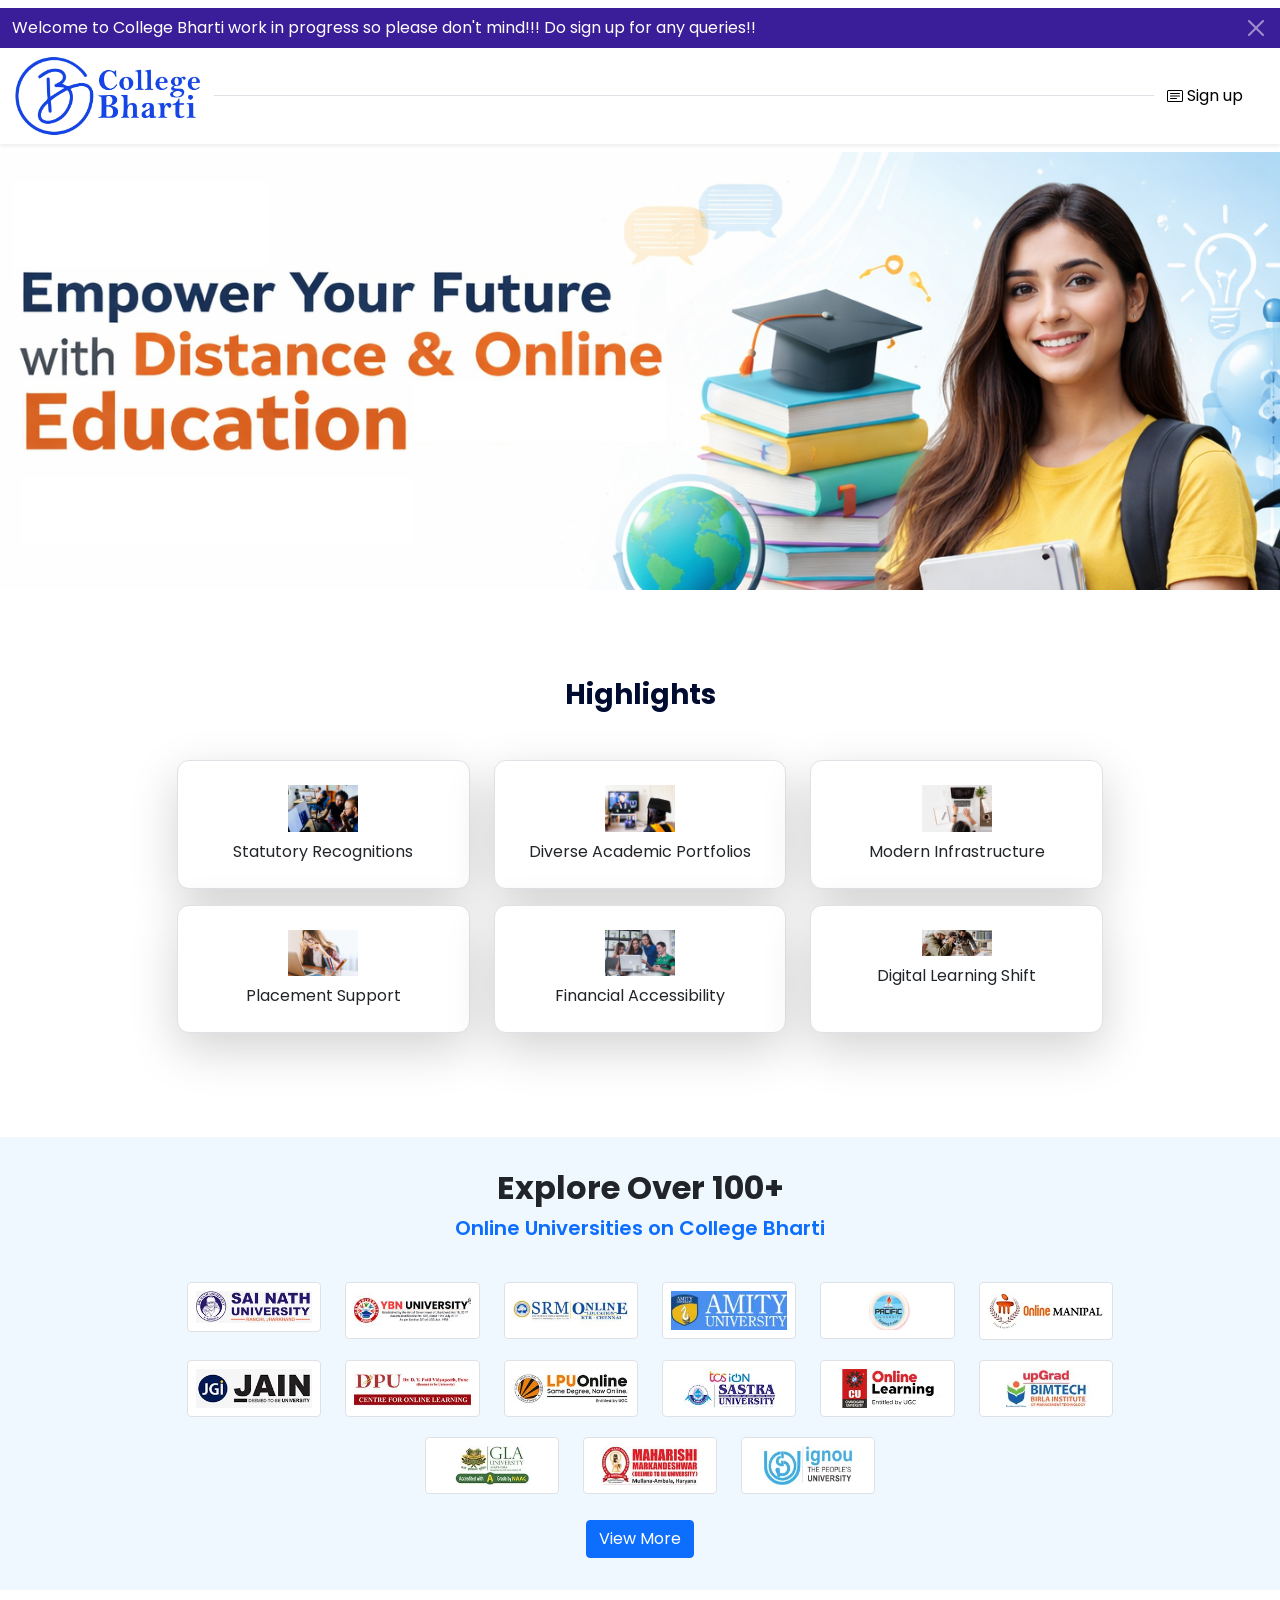
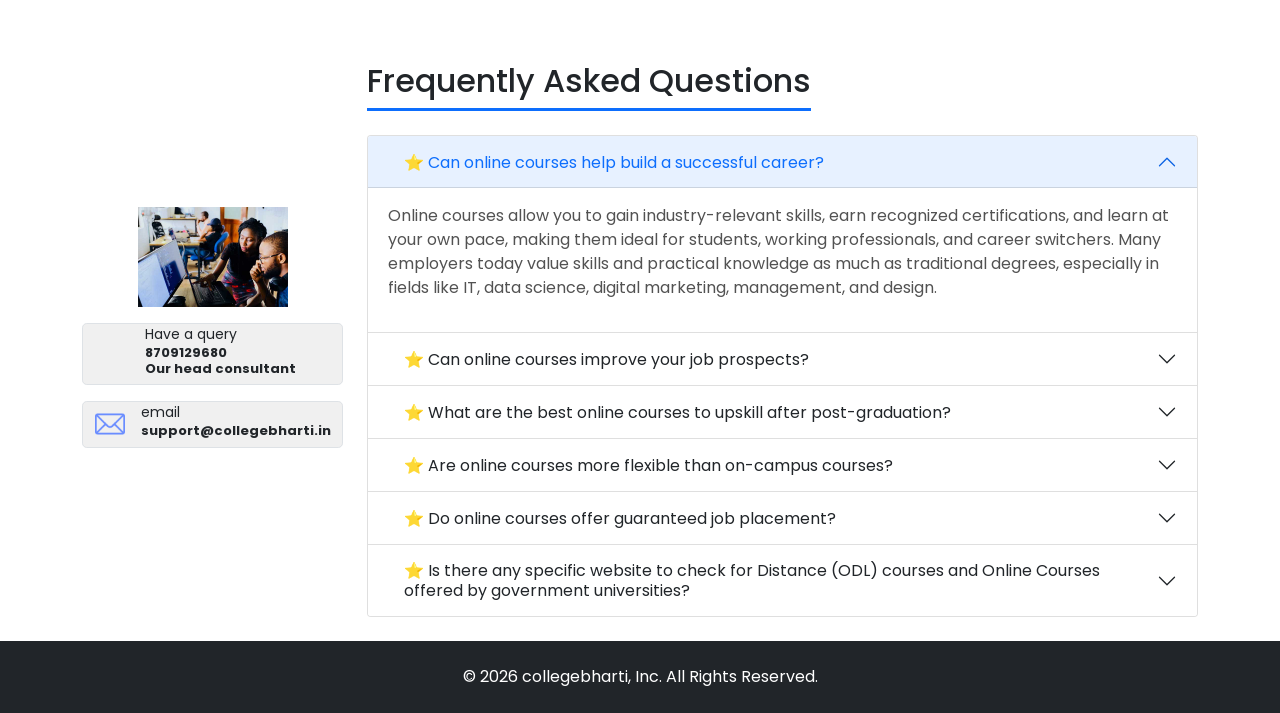
==== commit 20c8bff3: "phone" ====
--- a/index.html
+++ b/index.html
@@ -2180,9 +2180,9 @@
                   <!-- <img src="img/team-4.jpg" alt="phone" class="HowToworkIMG"> -->
                 </div>
                 <div class="keyContent">
-                  <a class="text-decoration-none text-dark" href="tel:18004205757">
+                  <a class="text-decoration-none text-dark" href="tel:8709129680">
                     <p class="mb-0"><small>Have a query</small></p>
-                    <h5><span class="fw-bold fs-13 emailphone">8709133032 <br> Our head consultant
+                    <h5><span class="fw-bold fs-13 emailphone">8709129680 <br> Our head consultant
                       </span></h5>
                   </a>
                 </div>
@@ -2402,8 +2402,7 @@
                 </svg> 100% Placement Assistance</small>
               </p>
             </div>
-            <form method="POST" id="whatsappForm" action="whatsapp_submit.php" class="needs-validation"
-              novalidate="novalidate">
+            <form id="whatsappForm">
               <input type="hidden" name="form" value="whatsapp">
               <div class="mb-3">
                 <input type="text" class="form-control" minlength="3" required="" name="name" id="name1"
@@ -2760,7 +2759,8 @@
               </div>
 
             </div>
-            <form method="POST" id="mainForm" class="needs-validation" novalidate>
+            <form id="mainForm" class="needs-validation"
+              novalidate="novalidate">
               <input type="hidden" name="form" value="pop">
               <div class="mb-3">
 
@@ -2889,7 +2889,51 @@
     </div>
   </div>
   <!-- ============================================================ main modal form end ============================================================ -->
-
+<script>
+document.getElementById("mainForm").addEventListener("submit", function(e) {
+  e.preventDefault();
+
+  const submitBtn = document.getElementById("submitBtn");
+  submitBtn.innerHTML = "Please wait...";
+  submitBtn.disabled = true;
+
+  const params = new URLSearchParams();
+  params.append("full_name", document.getElementById("name").value);
+  params.append("email", document.getElementById("email").value);
+  params.append("contactno", document.getElementById("contactno").value);
+  params.append("course", document.getElementById("course").options[document.getElementById("course").selectedIndex].text);
+  params.append("specialization", document.getElementById("specialization")?.value || "");
+  params.append("city", document.getElementById("city").options[document.getElementById("city").selectedIndex].text);
+
+  fetch("https://script.google.com/macros/s/AKfycbwSr7SJMBUuRnEPQ1Xw2yER_9th0FJvst8uNFcq6XwxefZBlBcKhytsy9uTIIYU3OkW/exec", {
+    method: "POST",
+    body: params
+  })
+  .then(() => {
+    submitBtn.innerHTML = "Submitted ✅";
+    document.getElementById("mainForm").reset();
+
+    Toast.fire({
+      icon: 'success',
+      title: 'Form submitted successfully'
+    });
+
+    var myModal = new bootstrap.Modal(document.getElementById('staticBackdropModal'));
+    myModal.show();
+  })
+  .catch((error) => {
+    console.error(error);
+
+    Toast.fire({
+      icon: 'error',
+      title: 'Submission failed'
+    });
+
+    submitBtn.innerHTML = "Apply now for free";
+    submitBtn.disabled = false;
+  });
+});
+</script>
   <!-- Activity modal -->
   <div class="modal fade" id="staticBackdropModal" data-bs-backdrop="static" data-bs-keyboard="false" tabindex="-1"
     aria-labelledby="staticBackdropLabel" aria-hidden="true" style="background: rgb(33 37 41 / 92%);">
@@ -2909,6 +2953,7 @@
     </div>
   </div>
 
+ 
   <script src="https://cdnjs.cloudflare.com/ajax/libs/jquery/3.6.0/jquery.min.js"></script>
   <script src="js/owl.carousel.min.js"></script>
   <script src="js/bootstrap.bundle.min.js"></script>
@@ -3057,7 +3102,7 @@
     formElements.forEach((form) => {
       const selectElement = form.querySelector(".stateData");
 
-      fetch('https://admin.collegeBharti.com/state/')
+      fetch('https://admin.collegeBharti.in/state/')
         .then(response => response.json())
         .then(data => {
           data.forEach(option => {
@@ -3133,9 +3178,6 @@
   </script>
 
   <script>
-    import { getDatabase, ref, push } from "https://www.gstatic.com/firebasejs/12.11.0/firebase-database.js";
-
-const db = getDatabase(app);
     const loaderHTML = '<div class="spinner-border spinner-border-sm" role="status"> <span class="visually-hidden"></span></div> Please Wait...';
 
     jQuery.validator.addMethod("iscontactno", function (value, element) {
@@ -3196,53 +3238,53 @@
         $(element).removeClass('error');
         $(element).closest('.form-control').removeClass('has-error');
       },
-      submitHandler: function (form) {
-  let submitButton = $(form).find("button[type='submit']");
-  submitButton.html(loaderHTML);
-  submitButton.prop('disabled', true);
-
-  const name = $("#name").val();
-  const email = $("#email").val();
-  const phone = $("#contactno").val();
-  const course = $("#course").val();
-  const state = $("#city").val();
-  const specialization = $("#specialization").val() || "";
-
-  // Firebase save
-  push(ref(db, "leads/"), {
-    name: name,
-    email: email,
-    phone: phone,
-    course: course,
-    state: state,
-    specialization: specialization,
-    timestamp: new Date().toISOString()
+      
+     submitHandler: function (form) {
+
+  const submitBtn = document.getElementById("submitBtn");
+  submitBtn.innerHTML = "Please wait...";
+  submitBtn.disabled = true;
+
+  const params = new URLSearchParams();
+  params.append("full_name", document.getElementById("name").value);
+  params.append("email", document.getElementById("email").value);
+  params.append("contactno", document.getElementById("contactno").value);
+  params.append("course", document.getElementById("course").options[document.getElementById("course").selectedIndex].text);
+  params.append("specialization", document.getElementById("specialization")?.value || "");
+  params.append("city", document.getElementById("city").options[document.getElementById("city").selectedIndex].text);
+
+  fetch("https://script.google.com/macros/s/AKfycbwSr7SJMBUuRnEPQ1Xw2yER_9th0FJvst8uNFcq6XwxefZBlBcKhytsy9uTIIYU3OkW/exec", {
+    method: "POST",
+    body: params
   })
   .then(() => {
-    Swal.fire({
-      icon: "success",
-      title: "Submitted!",
-      text: "Our team will contact you soon."
+    submitBtn.innerHTML = "Submitted ✅";
+    submitBtn.disabled = false;
+    form.reset();
+
+    Toast.fire({
+      icon: 'success',
+      title: 'Form submitted successfully'
     });
 
-    form.reset();
-    submitButton.html("Apply now for free");
-    submitButton.prop('disabled', false);
+    var myModal = new bootstrap.Modal(document.getElementById('staticBackdropModal'));
+    myModal.show();
   })
   .catch((error) => {
-    Swal.fire({
-      icon: "error",
-      title: "Error",
-      text: error.message
+    console.error(error);
+
+    Toast.fire({
+      icon: 'error',
+      title: 'Submission failed'
     });
 
-    submitButton.html("Apply now for free");
-    submitButton.prop('disabled', false);
+    submitBtn.innerHTML = "Apply now for free";
+    submitBtn.disabled = false;
   });
+
+  return false; // prevent default submit
 }
-    });
   </script><iframe height="0" width="0" style="display: none; visibility: hidden;"></iframe>
-
 
 
 
